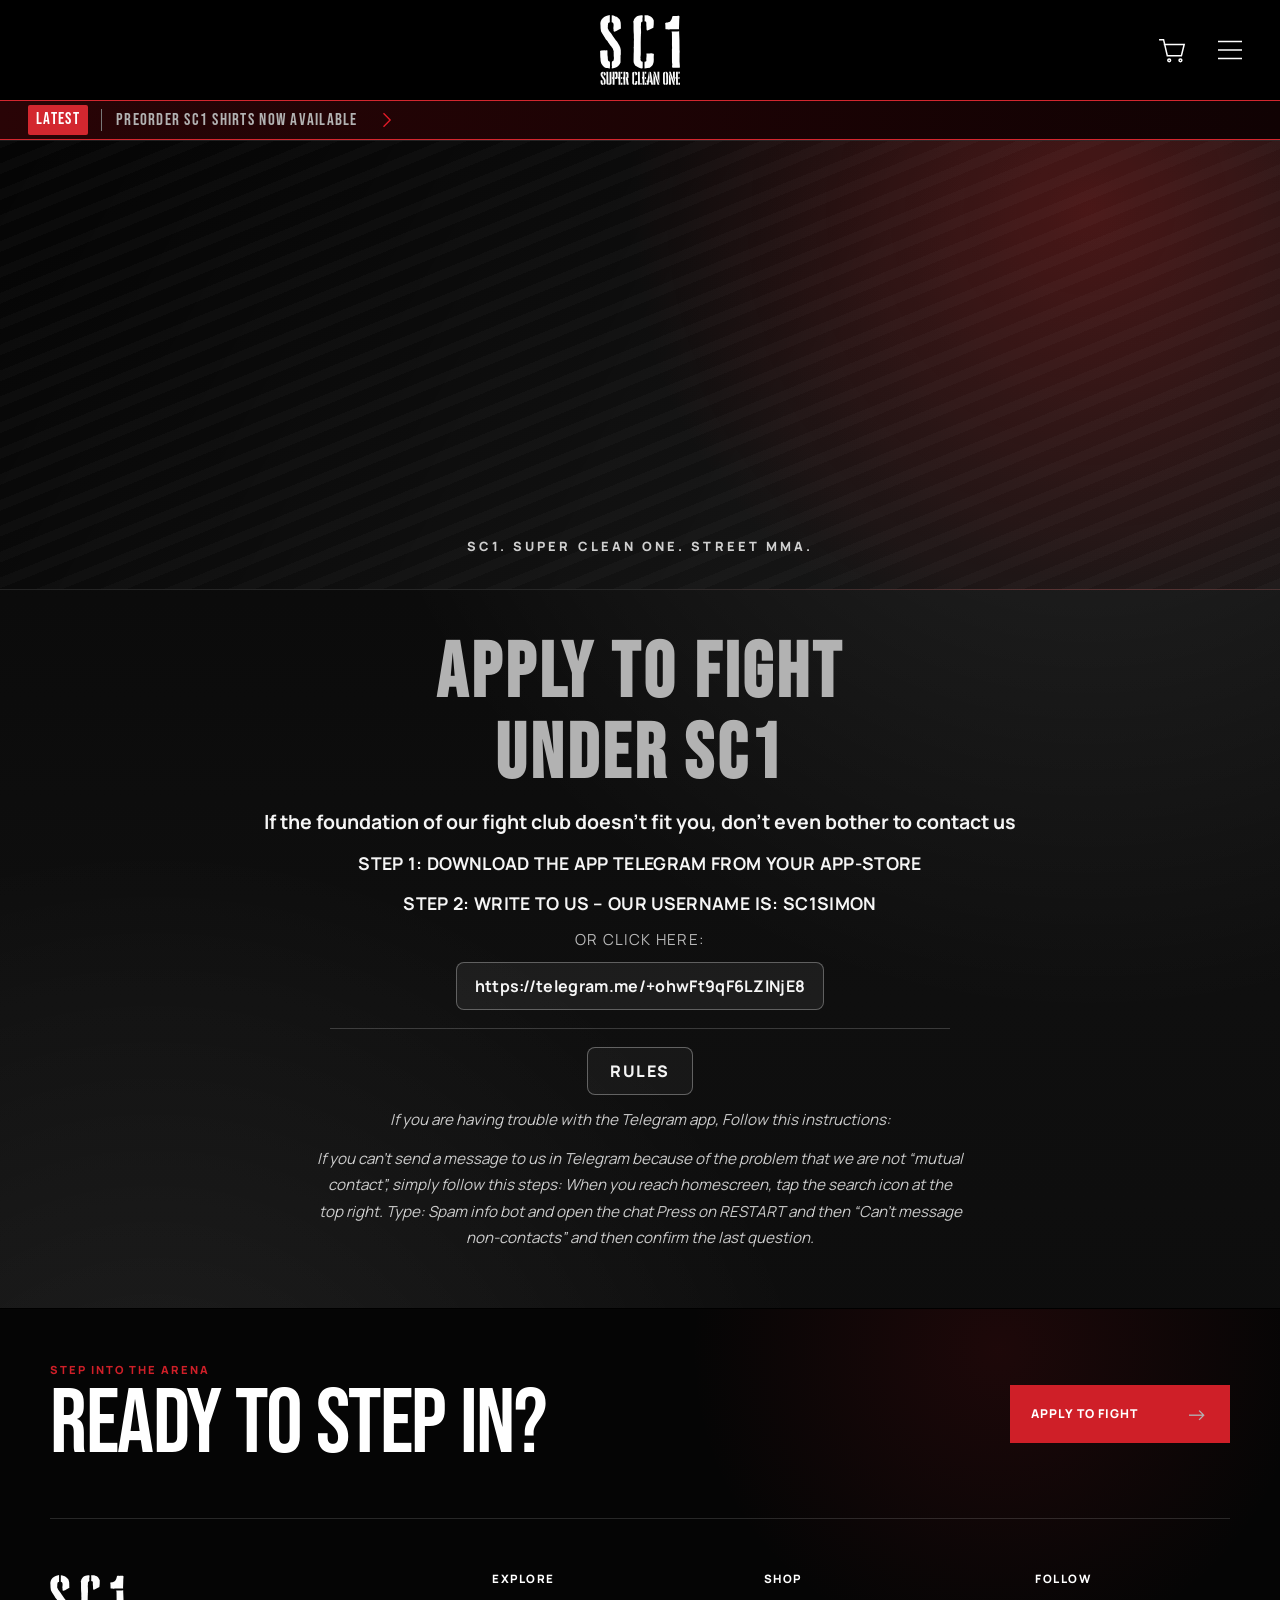
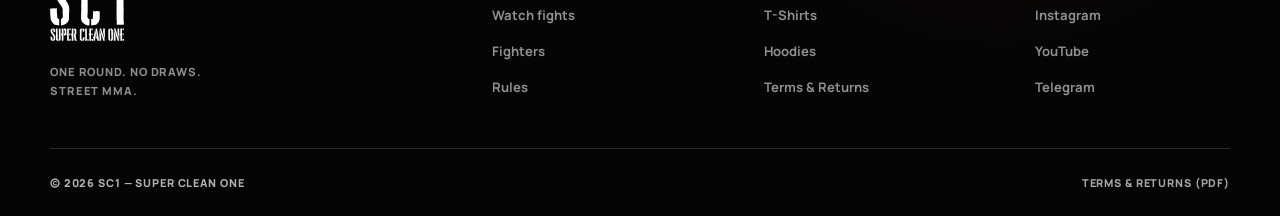
==== apply.html @ 1b4fb719 "Add files via upload" ====
<!doctype html>
<html lang="en">
	<head>
		<meta charset="UTF-8" />
		<meta name="viewport" content="width=device-width, initial-scale=1.0" />
		<title>Apply to Fight at SC1 | Super Clean One by SC1Simon</title>
		<meta
			name="description"
			content="Apply to compete in SC1 (Super Clean One) street MMA events by SC1Simon. Read the official rules, application steps, and fighter requirements."
		/>
		<meta name="author" content="SC1Simon" />
		<meta name="robots" content="index,follow,max-image-preview:large,max-snippet:-1,max-video-preview:-1" />
		<link rel="canonical" href="https://supercleanone.com/apply.html" />
		<meta property="og:site_name" content="SC1 / Super Clean One" />
		<meta property="og:type" content="website" />
		<meta property="og:locale" content="en_US" />
		<meta property="og:title" content="Apply to Fight at SC1 | Super Clean One by SC1Simon" />
		<meta
			property="og:description"
			content="Apply to compete in SC1 street MMA events by SC1Simon and read the official Super Clean One rules."
		/>
		<meta property="og:url" content="https://supercleanone.com/apply.html" />
		<meta property="og:image" content="https://supercleanone.com/sc3.jpg" />
		<meta property="og:image:alt" content="Apply to SC1 Super Clean One street MMA" />
		<meta name="twitter:card" content="summary_large_image" />
		<meta name="twitter:title" content="Apply to Fight at SC1 | Super Clean One by SC1Simon" />
		<meta
			name="twitter:description"
			content="Apply to compete in SC1 street MMA events by SC1Simon and read the official Super Clean One rules."
		/>
		<meta name="twitter:image" content="https://supercleanone.com/sc3.jpg" />
		<meta name="twitter:image:alt" content="Apply to SC1 Super Clean One street MMA" />
		<meta name="theme-color" content="#070707" />
		<link rel="preconnect" href="https://fonts.googleapis.com" />
		<link rel="preconnect" href="https://fonts.gstatic.com" crossorigin />
		<link
			href="https://fonts.googleapis.com/css2?family=Bebas+Neue&family=Cinzel:wght@600;700;800&family=Manrope:wght@400;500;600;700;800&display=swap"
			rel="stylesheet"
		/>
		<link rel="stylesheet" href="style.css?v=20260826menu1" />
		<link rel="icon" href="favicon.ico" type="image/x-icon" />
		<link rel="prefetch" href="index.html" as="document" />
		<script type="application/ld+json">
			{
				"@context": "https://schema.org",
				"@graph": [
					{
						"@type": "Organization",
						"@id": "https://supercleanone.com/#organization",
						"name": "SC1",
						"alternateName": ["Super Clean One", "SC1Simon"],
						"url": "https://supercleanone.com/",
						"logo": "https://supercleanone.com/sc1.svg",
						"sameAs": ["https://linktr.ee/sc1simon", "https://www.instagram.com/sc1simon/", "https://www.youtube.com/@sc1simon", "https://kick.com/sc1simon"]
					},
					{
						"@type": "WebPage",
						"@id": "https://supercleanone.com/apply.html#webpage",
						"url": "https://supercleanone.com/apply.html",
						"name": "Apply to Fight at SC1 | Super Clean One by SC1Simon",
						"description": "Apply to compete in SC1 street MMA events by SC1Simon and read the official rules.",
						"isPartOf": { "@id": "https://supercleanone.com/#website" },
						"about": { "@id": "https://supercleanone.com/#organization" },
						"publisher": { "@id": "https://supercleanone.com/#organization" },
						"inLanguage": "en"
					}
				]
			}
		</script>
		<style>
			:root {
				--apply-banner-color-a: #0a0a0a;
				--apply-banner-color-b: #1a1a1a;
				--apply-banner-accent: rgba(201, 39, 39, 0.34);
			}

			body {
				background:
					radial-gradient(circle at 85% 14%, rgba(255, 255, 255, 0.12), transparent 40%),
					radial-gradient(circle at 12% 84%, rgba(255, 255, 255, 0.08), transparent 36%),
					linear-gradient(180deg, #050505, #0f0f0f 55%, #0b0b0b);
			}

			.apply-main {
				padding-top: 16px;
				padding-bottom: 56px;
			}

			.apply-banner {
				position: relative;
				width: 100%;
				height: 50vh;
				overflow: hidden;
				border-top: 1px solid rgba(255, 255, 255, 0.08);
				border-bottom: 1px solid rgba(255, 255, 255, 0.12);
				background:
					linear-gradient(120deg, rgba(0, 0, 0, 0.52), rgba(0, 0, 0, 0.1) 62%),
					radial-gradient(circle at 85% 15%, var(--apply-banner-accent), transparent 40%),
					linear-gradient(155deg, var(--apply-banner-color-a), var(--apply-banner-color-b));
			}

			.apply-banner::before {
				content: "";
				position: absolute;
				inset: 0;
				background: repeating-linear-gradient(
					-22deg,
					rgba(255, 255, 255, 0.04) 0,
					rgba(255, 255, 255, 0.04) 10px,
					transparent 10px,
					transparent 24px
				);
				opacity: 0.55;
				pointer-events: none;
			}

			.apply-banner-copy {
				position: relative;
				height: 100%;
				display: grid;
				align-content: end;
				justify-items: center;
				text-align: center;
				padding-bottom: clamp(20px, 4vw, 34px);
			}

			.apply-kicker {
				margin: 0;
				font-size: 0.8rem;
				letter-spacing: 0.24em;
				text-transform: uppercase;
				font-weight: 800;
				color: rgba(255, 255, 255, 0.8);
			}

			.apply-intro {
				display: grid;
				gap: 12px;
				justify-items: center;
				text-align: center;
				padding-top: clamp(28px, 5vw, 46px);
			}

			.apply-title {
				margin: 0;
				font-family: "Bebas Neue", Impact, sans-serif;
				font-size: clamp(2rem, 6vw, 4.8rem);
				line-height: 1;
				letter-spacing: 0.05em;
				text-transform: uppercase;
				color: #f5f5f5;
				width: 100%;
				max-width: none;
				text-align: center;
			}

			.apply-title-line {
				display: block;
				white-space: nowrap;
			}

			.apply-title-line + .apply-title-line {
				margin-top: 4px;
			}

			.apply-copy {
				margin: 0;
				max-width: 62ch;
				font-size: clamp(1rem, 1.6vw, 1.15rem);
				line-height: 1.65;
				color: rgba(255, 255, 255, 0.8);
			}

			.apply-subhead {
				margin: 0;
				max-width: 62ch;
				font-size: clamp(1.02rem, 1.7vw, 1.22rem);
				line-height: 1.6;
				font-weight: 700;
				color: rgba(255, 255, 255, 0.9);
			}

			.apply-step {
				margin: 0;
				max-width: 62ch;
				font-size: clamp(0.98rem, 1.5vw, 1.1rem);
				line-height: 1.6;
				font-weight: 800;
				letter-spacing: 0.02em;
				text-transform: uppercase;
			}

			.apply-or {
				margin: 0;
				font-size: 0.95rem;
				letter-spacing: 0.08em;
				text-transform: uppercase;
				color: rgba(255, 255, 255, 0.7);
			}

			.apply-link {
				display: inline-flex;
				align-items: center;
				justify-content: center;
				padding: 12px 18px;
				border: 1px solid rgba(255, 255, 255, 0.3);
				border-radius: 8px;
				font-weight: 700;
				letter-spacing: 0.02em;
				background: rgba(255, 255, 255, 0.06);
			}

			.apply-divider {
				width: min(620px, 90%);
				height: 1px;
				border: 0;
				background: rgba(255, 255, 255, 0.18);
				margin: 6px 0;
			}

			.apply-rules-btn {
				display: inline-flex;
				align-items: center;
				justify-content: center;
				padding: 12px 22px;
				border-radius: 8px;
				border: 1px solid rgba(255, 255, 255, 0.32);
				background: rgba(255, 255, 255, 0.04);
				font-weight: 800;
				letter-spacing: 0.1em;
				text-transform: uppercase;
			}

			.apply-help {
				margin: 0;
				max-width: 72ch;
				font-size: 0.95rem;
				line-height: 1.75;
				font-style: italic;
				color: rgba(255, 255, 255, 0.78);
			}

			@media (max-width: 760px) {
				.apply-main {
					padding-top: 10px;
				}

				.apply-banner {
					display: none;
				}

				.apply-banner-copy {
					padding-bottom: 18px;
				}
			}
		</style>
    <link rel="stylesheet" href="navigation.css?v=20260930nav5" />
  </head>
	<body>
		<div class="page-shell">
<div id="sc1-navigation"></div>

			<main id="top" class="apply-main" aria-label="Apply page">
				<section class="apply-banner" aria-label="Apply banner">
					<div class="apply-banner-copy wrap">
						<p class="apply-kicker">SC1. SUPER CLEAN ONE. STREET MMA.</p>
					</div>
				</section>

				<section class="apply-intro wrap" aria-labelledby="apply-title">
					<h1 class="apply-title" id="apply-title"><span class="apply-title-line">Apply To Fight</span><span class="apply-title-line">Under SC1</span></h1>
					<p class="apply-subhead"><strong>If the foundation of our fight club doesn’t fit you, don’t even bother to contact us</strong></p>
					<p class="apply-step"><strong>STEP 1: DOWNLOAD THE APP TELEGRAM FROM YOUR APP-STORE</strong></p>
					<p class="apply-step"><strong>STEP 2: WRITE TO US – OUR USERNAME IS: Sc1Simon</strong></p>
					<p class="apply-or">or click here:</p>
					<a class="apply-link" href="https://telegram.me/+ohwFt9qF6LZlNjE8" target="_blank" rel="noopener noreferrer">https://telegram.me/+ohwFt9qF6LZlNjE8</a>
					<hr class="apply-divider" />
					<a class="apply-rules-btn" href="index.html#about">RULES</a>
					<p class="apply-help"><em>If you are having trouble with the Telegram app, Follow this instructions:</em></p>
					<p class="apply-help"><em>If you can’t send a message to us in Telegram because of the problem that we are not “mutual contact”, simply follow this steps: When you reach homescreen, tap the search icon at the top right. Type: Spam info bot and open the chat Press on RESTART and then “Can’t message non-contacts” and then confirm the last question.</em></p>
				</section>
			</main>
		</div>

		<script src="sc1-config.js"></script>
    <script src="navigation.js?v=20260930nav4"></script>
    <script src="app.js?v=20260930nav2"></script>
	</body>
</html>
---- style.css ----
:root {
  --bg: #050505;
  --paper: rgba(14, 14, 14, 0.9);
  --ink: #f5f5f5;
  --muted: #b2b2b2;
  --line: rgba(255, 255, 255, 0.22);
  --shop-outline-red: #d3272f;
  --shop-outline-red-soft: rgba(211, 39, 47, 0.65);
  --accent: #dcdcdc;
  --accent-dark: #7a7a7a;
  --shadow: 0 22px 56px rgba(0, 0, 0, 0.5);
  --radius: 8px;
}

body[data-active-view="home"] {
  --line: var(--shop-outline-red-soft);
}

body[data-active-view="home"] .fight-card:hover,
body[data-active-view="home"] .video-card:hover,
body[data-active-view="home"] .fighter-card:hover,
body[data-active-view="home"] .live-card-item-featured,
body[data-active-view="home"] .site-footer-btn:hover,
body[data-active-view="home"] .social-strip a {
  border-color: var(--shop-outline-red-soft);
}

* {
  box-sizing: border-box;
}

html {
  scroll-behavior: smooth;
}

body {
  margin: 0;
  font-family: "Manrope", "Segoe UI", sans-serif;
  color: var(--ink);
  background:
    radial-gradient(circle at 15% 0%, rgba(255, 255, 255, 0.12), transparent 34%),
    radial-gradient(circle at 86% 14%, rgba(180, 180, 180, 0.1), transparent 30%),
    linear-gradient(180deg, #050505 0%, #111111 100%);
}

/* Hide page-level scrollbar on non-gallery pages; gallery uses its own scroller. */
html,
body {
  -ms-overflow-style: auto;
  scrollbar-width: thin;
  scrollbar-color: rgba(255, 255, 255, 0.25) transparent;
}

*::-webkit-scrollbar {
  width: 10px;
  height: 10px;
}

*::-webkit-scrollbar-thumb {
  background: rgba(255, 255, 255, 0.25);
}

*::-webkit-scrollbar-track {
  background: transparent;
}

a {
  color: inherit;
  text-decoration: none;
}

.page-shell {
  position: relative;
  min-height: 100vh;
  overflow-x: hidden;
}

.page-shell::before,
.page-shell::after {
  content: "";
  position: absolute;
  inset: auto;
  pointer-events: none;
}

.page-shell::before {
  top: 84px;
  right: -120px;
  width: 320px;
  height: 320px;
  border-radius: 50%;
  background: rgba(255, 255, 255, 0.04);
  filter: blur(18px);
}

.page-shell::after {
  left: -120px;
  bottom: 180px;
  width: 280px;
  height: 280px;
  border-radius: 50%;
  background: rgba(255, 255, 255, 0.03);
  filter: blur(22px);
}

.wrap {
  width: min(1160px, calc(100vw - 40px));
  margin: 0 auto;
}

.app-view {
  display: none;
}

.app-view.is-active {
  display: block;
}

.app-view > main {
  padding-top: 0;
}

.site-nav .tab-button {
  padding: 9px 12px;
  border: 0;
  border-radius: 6px;
  background: transparent;
  color: var(--muted);
  position: relative;
  overflow: hidden;
  transition: none;
  font: inherit;
  font-weight: 700;
  text-transform: uppercase;
  letter-spacing: 0.06em;
  font-size: 0.9rem;
  cursor: pointer;
}

.site-nav .tab-button::after {
  content: "";
  position: absolute;
  left: 10px;
  right: 10px;
  bottom: 4px;
  height: 2px;
  background: linear-gradient(90deg, transparent, rgba(255, 255, 255, 0.95), transparent);
  transform: scaleX(0);
  opacity: 0;
  transition: none;
}

.site-nav .tab-button:hover,
.site-nav .tab-button.active {
  background: transparent;
  color: var(--ink);
  transform: none;
  filter: none;
  text-shadow: none;
}

.site-nav .tab-button:hover::after,
.site-nav .tab-button.active::after {
  transform: scaleX(1);
  opacity: 1;
}

.file-notice {
  position: sticky;
  top: 0;
  z-index: 40;
  border-bottom: 1px solid var(--line);
  background: rgba(8, 8, 8, 0.94);
  backdrop-filter: blur(12px);
}

.file-notice-inner {
  display: flex;
  justify-content: space-between;
  align-items: center;
  gap: 16px;
  padding: 12px 0;
}

.file-notice strong {
  color: var(--ink);
}

.file-notice a {
  display: inline-flex;
  align-items: center;
  justify-content: center;
  min-height: 40px;
  padding: 0 14px;
  border: 1px solid var(--line);
  border-radius: 999px;
  background: rgba(255, 255, 255, 0.08);
  color: var(--ink);
  font-weight: 800;
}

.site-footer {
  padding: 18px 0 24px;
}

.site-footer-social {
  display: flex;
  justify-content: flex-end;
  align-items: center;
  gap: 8px;
}

.site-footer-btn {
  display: inline-flex;
  align-items: center;
  justify-content: center;
  min-height: 34px;
  min-width: 34px;
  padding: 0;
  border: 1px solid var(--line);
  border-radius: 999px;
  background: rgba(255, 255, 255, 0.05);
  color: var(--muted);
  transition: color 0.24s ease, border-color 0.24s ease, transform 0.24s ease, background 0.24s ease;
}

.site-footer-btn svg {
  width: 16px;
  height: 16px;
  display: block;
  stroke: currentColor;
  stroke-width: 1.8;
  fill: none;
}

.site-footer-btn:hover {
  color: var(--ink);
  border-color: rgba(255, 255, 255, 0.42);
  background: rgba(255, 255, 255, 0.1);
  transform: translateY(-1px);
}

.site-header {
  display: flex;
  justify-content: space-between;
  align-items: center;
  gap: 16px;
  padding: 6px 0 2px;
  z-index: 35;
  transition: none;
}

main {
  padding-top: 0;
}

.brand {
  display: inline-flex;
  align-items: center;
  gap: 14px;
}

.brand-logo {
  width: 68px;
  height: 68px;
  border-radius: 8px;
  object-fit: contain;
  padding: 4px;
  display: block;
}

.brand-mark {
  display: inline-flex;
  align-items: center;
  justify-content: center;
  width: 68px;
  height: 68px;
  border-radius: 8px;
  background: #f1f1f1;
  color: #111;
  font-family: "Bebas Neue", Impact, sans-serif;
  font-size: 2rem;
  letter-spacing: 0.08em;
}

.brand-copy {
  font-weight: 800;
  letter-spacing: 0.02em;
}

.site-nav {
  display: inline-flex;
  gap: 8px;
  padding: 8px;
  border: 0;
  border-radius: 8px;
  background: transparent;
  backdrop-filter: blur(10px);
  box-shadow: none;
  overflow: visible;
}

.site-nav-desktop {
  display: none;
}

#primaryNav {
  display: none;
}

.site-nav-right {
  justify-self: end;
}

.site-nav a {
  padding: 9px 12px;
  border-radius: 6px;
  border: 0;
  background: transparent;
  color: var(--muted);
  position: relative;
  overflow: hidden;
  transition: none;
  font-weight: 700;
  text-transform: uppercase;
  letter-spacing: 0.06em;
  font-size: 0.9rem;
}

.site-nav a::after {
  content: "";
  position: absolute;
  left: 10px;
  right: 10px;
  bottom: 4px;
  height: 2px;
  background: linear-gradient(90deg, transparent, rgba(255, 255, 255, 0.95), transparent);
  transform: scaleX(0);
  opacity: 0;
  transition: none;
}

.site-nav a:hover {
  background: transparent;
  color: var(--ink);
  transform: none;
  filter: none;
  text-shadow: none;
}

.site-nav a.active,
.site-nav a[aria-current="page"] {
  background: transparent;
  color: var(--ink);
  transform: none;
  filter: none;
  text-shadow: none;
}

.site-nav a:hover::after {
  transform: scaleX(1);
  opacity: 1;
}

.site-nav a.active::after,
.site-nav a[aria-current="page"]::after {
  transform: scaleX(1);
  opacity: 1;
}

.site-nav .nav-cta {
  display: inline-flex;
}

.nav-dropdown {
  position: relative;
  display: inline-flex;
  align-items: center;
  padding-bottom: 10px;
  margin-bottom: -10px;
}

.nav-dropdown::after {
  content: "";
  position: absolute;
  top: 100%;
  left: -24px;
  right: -24px;
  height: 14px;
}

.nav-dropdown-trigger {
  display: inline-flex;
  align-items: center;
  gap: 6px;
}

.nav-dropdown-trigger:focus-visible {
  outline: 1px solid rgba(255, 255, 255, 0.55);
  outline-offset: 2px;
}

.dropdown-caret {
  font-size: 0.66em;
  line-height: 1;
}

.nav-dropdown-menu {
  position: absolute;
  top: calc(100% - 1px);
  right: 0;
  min-width: 132px;
  padding: 4px;
  border: 1px solid var(--line);
  border-radius: 8px;
  background: rgba(8, 8, 8, 0.96);
  box-shadow: 0 14px 28px rgba(0, 0, 0, 0.5);
  display: flex;
  flex-direction: column;
  gap: 2px;
  z-index: 120;
  opacity: 0;
  visibility: hidden;
  transform: translateY(6px);
  transition: opacity 0.14s ease, transform 0.14s ease, visibility 0s linear 0.18s;
}

.nav-dropdown:hover .nav-dropdown-menu,
.nav-dropdown:focus-within .nav-dropdown-menu,
.nav-dropdown.is-open .nav-dropdown-menu {
  opacity: 1;
  visibility: visible;
  transform: translateY(0);
  transition-delay: 0s;
}

.nav-dropdown-link {
  width: 100%;
  text-align: left;
  padding: 10px 12px;
  border: 0;
  border-radius: 6px;
  background: transparent;
  color: var(--muted);
  font: inherit;
  font-weight: 700;
  text-transform: uppercase;
  letter-spacing: 0.06em;
  font-size: 0.82rem;
  cursor: pointer;
  text-decoration: none;
}

.nav-dropdown-link:hover,
.nav-dropdown-link:focus-visible {
  color: var(--ink);
  background: rgba(255, 255, 255, 0.08);
  outline: none;
}

.menu-close {
  display: none;
}

.nav-toggle {
  display: none;
  align-items: center;
  justify-content: center;
  min-height: 46px;
  padding: 0 16px;
  border: 1px solid var(--line);
  border-radius: 8px;
  background: rgba(255, 255, 255, 0.06);
  color: var(--ink);
  font: inherit;
  font-weight: 800;
  cursor: pointer;
}

.hero {
  position: relative;
  display: grid;
  grid-template-columns: minmax(0, 1fr);
  gap: 24px;
  align-items: stretch;
  padding: 16px 0 20px;
}

.hero-video {
  min-height: 720px;
  padding: 0 0 24px;
  border-radius: 0;
  overflow: hidden;
}

.hero-media {
  position: absolute;
  inset: 0;
  background: #050505;
}

.hero-media-video {
  width: 100%;
  height: 100%;
  border: 0;
  object-fit: cover;
  object-position: center 30%;
  display: block;
}

.hero-media-overlay {
  position: absolute;
  top: 0;
  left: 0;
  width: 100%;
  height: 44%;
  background:
    linear-gradient(180deg, rgba(6, 6, 6, 0.7), rgba(30, 30, 30, 0.42) 58%, rgba(6, 6, 6, 0));
}

.hero-floating-title {
  position: absolute;
  top: clamp(44px, 9vw, 120px);
  left: 50%;
  margin: 0;
  z-index: 2;
  pointer-events: none;
  transform: translateX(-50%);
  font-family: "Cinzel", "Times New Roman", serif;
  font-size: clamp(2.1rem, 6.5vw, 5.2rem);
  line-height: 0.95;
  letter-spacing: 0.08em;
  text-transform: uppercase;
  color: var(--shop-outline-red);
  -webkit-text-stroke: 0.6px rgba(8, 8, 8, 0.65);
  text-shadow:
    0 1px 0 rgba(20, 8, 8, 0.92),
    0 2px 0 rgba(18, 7, 7, 0.88),
    0 3px 0 rgba(15, 6, 6, 0.84),
    0 7px 14px rgba(0, 0, 0, 0.56),
    0 14px 28px rgba(0, 0, 0, 0.44),
    0 0 24px rgba(211, 39, 47, 0.38);
  mix-blend-mode: normal;
  animation: heroTitleFloat 4.6s ease-in-out infinite;
}



.hero-copy,
.feature-card,
.format-card,
.quote-panel,
.stack-item,
.cta-panel {
  border: 1px solid var(--line);
  border-radius: var(--radius);
  background: var(--paper);
  box-shadow: var(--shadow);
  backdrop-filter: blur(10px);
}

.hero-copy {
  position: relative;
  z-index: 1;
  display: grid;
  align-self: start;
  align-content: start;
  justify-items: center;
  text-align: center;
  width: 100%;
  max-width: 100%;
  justify-self: stretch;
  padding: clamp(24px, 3.2vw, 42px);
  min-height: auto;
  background: linear-gradient(180deg, rgba(18, 18, 18, 0.62), rgba(18, 18, 18, 0.52));
}

.hero-copy h1 {
  font-size: clamp(2rem, 5.6vw, 3.8rem);
  max-width: none;
  white-space: nowrap;
  margin-inline: auto;
}

.eyebrow {
  margin: 0 0 14px;
  color: #d0d0d0;
  font-size: 0.82rem;
  font-weight: 800;
  letter-spacing: 0.18em;
  text-transform: uppercase;
}

h1,
h2,
h3,
strong {
  color: var(--ink);
}

h1,
h2,
h3 {
  margin: 0;
  white-space: pre-line;
}

h1 {
  max-width: 11ch;
  font-family: "Bebas Neue", Impact, sans-serif;
  font-size: clamp(4rem, 10vw, 7rem);
  line-height: 0.92;
  letter-spacing: 0.02em;
  text-transform: uppercase;
}

h2 {
  font-family: "Bebas Neue", Impact, sans-serif;
  font-size: clamp(2rem, 4vw, 3.1rem);
  line-height: 0.95;
  text-transform: uppercase;
}

h3 {
  font-size: 1.2rem;
  margin-bottom: 10px;
}

p,
span {
  color: var(--muted);
  white-space: pre-line;
}

.hero-text,
.feature-card p,
.format-card p,
.quote-panel p,
.cta-panel p,
.stack-item span {
  line-height: 1.7;
}

.hero-text {
  max-width: 60ch;
  margin: 18px 0 0;
  font-size: 1.08rem;
}

.hero-actions {
  display: flex;
  gap: 12px;
  flex-wrap: nowrap;
  margin-top: 0;
  justify-content: flex;
  align-items: flex-end;
  position: absolute;
  left: clamp(12px, 2vw, 24px);
  right: clamp(12px, 2vw, 24px);
  bottom: clamp(12px, 2vw, 24px);
  z-index: 3;
  pointer-events: none;
}

.hero-actions .button {
  pointer-events: auto;
}

.about-shell {
  padding: 18px 0 34px;
  display: flex;
  flex-direction: column;
  align-items: center;
  gap: 16px;
}
@media (max-width: 600px) {
  .apply-intro {
    padding: 0 16px;
    text-align: left;
  }

  .apply-title {
    font-size: clamp(24px, 7vw, 32px);
    line-height: 1.2;
  }

  .apply-link {
    font-size: 14px;
    word-break: break-all; /* Viktigt för långa länkar */
  }

  .apply-help {
    font-size: 14px;
    line-height: 1.4;
  }
}





.about-hero-card {
  width: min(100%, 980px);
  margin: 0;
  padding: clamp(24px, 4vw, 38px);
  border: 1px solid var(--line);
  border-radius: 24px;
  background: linear-gradient(145deg, rgba(255,255,255,0.08), rgba(255,255,255,0.02));
  box-shadow: 0 24px 54px rgba(0, 0, 0, 0.32);
  text-align: left;
}

.about-eyebrow {
  margin: 0 0 8px;
  font-size: 0.8rem;
  letter-spacing: 0.25em;
  text-transform: uppercase;
  color: var(--muted);
  text-align: left;
}

.about-hero-card h1 {
  margin: 0 0 10px;
  font-family: "Bebas Neue", Impact, sans-serif;
  font-size: clamp(2.5rem, 4.8vw, 4.25rem);
  line-height: 0.94;
  letter-spacing: 0.04em;
  text-transform: uppercase;
  text-align: left;
  white-space: normal;
  overflow: visible;
  text-overflow: clip;
  max-width: 11ch;
}

.about-intro {
  margin: 0;
  max-width: 62ch;
  color: var(--muted);
  line-height: 1.75;
  text-align: left;
}

.about-quick-nav {
  width: min(100%, 980px);
  display: grid;
  grid-template-columns: repeat(6, minmax(0, 1fr));
  gap: 10px;
}

.about-quick-link {
  min-height: 48px;
  padding: 0 14px;
  border: 1px solid rgba(255, 255, 255, 0.12);
  border-radius: 999px;
  background: rgba(255, 255, 255, 0.05);
  color: var(--ink);
  font: inherit;
  font-size: 0.84rem;
  font-weight: 800;
  letter-spacing: 0.08em;
  text-transform: uppercase;
  cursor: pointer;
  transition: transform 0.2s ease, border-color 0.2s ease, background 0.2s ease, box-shadow 0.2s ease;
}

.about-quick-link:hover {
  transform: translateY(-2px);
  border-color: rgba(255, 255, 255, 0.26);
  background: rgba(255, 255, 255, 0.08);
  box-shadow: 0 12px 28px rgba(0, 0, 0, 0.18);
}

.about-grid {
  display: grid;
  grid-template-columns: repeat(12, minmax(0, 1fr));
  gap: 18px;
  width: min(100%, 980px);
  align-items: start;
}

.about-card {
  grid-column: span 6;
  border: 1px solid var(--line);
  border-radius: 20px;
  padding: 24px;
  background: rgba(255, 255, 255, 0.04);
  box-shadow: inset 0 1px 0 rgba(255, 255, 255, 0.04), 0 16px 36px rgba(0, 0, 0, 0.24);
  text-align: left;
}

.about-card--feature {
  grid-column: span 7;
}

.about-card--side {
  grid-column: span 5;
}

.apply-main {
  padding-top: 16px;
  padding-bottom: 56px;
}

.apply-banner {
  background-image: url("sc1banner.png");
  background-size: cover;
  background-position: center;
  background-repeat: no-repeat;
  width: 100%;
  min-height: 240px; /* ändra höjd efter smak */
  display: flex;
  align-items: center;
}


.apply-banner::before {
  content: "";
  position: absolute;
  inset: 0;
  background: repeating-linear-gradient(
    -22deg,
    rgba(255, 255, 255, 0.04) 0,
    rgba(255, 255, 255, 0.04) 10px,
    transparent 10px,
    transparent 24px
  );
  opacity: 0.55;
  pointer-events: none;
}

.apply-banner-copy {
  position: relative;
  height: 100%;
  display: grid;
  align-content: end;
  justify-items: center;
  text-align: center;
  padding-bottom: clamp(20px, 4vw, 34px);
}

.apply-kicker {
  margin: 0;
  font-size: 0.8rem;
  letter-spacing: 0.24em;
  text-transform: uppercase;
  font-weight: 800;
  color: rgba(255, 255, 255, 0.8);
}

.apply-intro {
  display: grid;
  gap: 12px;
  justify-items: center;
  text-align: center;
  padding-top: clamp(28px, 5vw, 46px);
}

.apply-title {
  margin: 0;
  font-family: "Bebas Neue", Impact, sans-serif;
  font-size: clamp(2rem, 6vw, 4.8rem);
  line-height: 1;
  letter-spacing: 0.05em;
  text-transform: uppercase;
  color: #f5f5f5;
  width: 100%;
  max-width: none;
  text-align: center;
}

.apply-title-line {
  display: block;
  white-space: nowrap;
}

.apply-title-line + .apply-title-line {
  margin-top: 4px;
}

.apply-subhead {
  margin: 0;
  max-width: 62ch;
  font-size: clamp(1.02rem, 1.7vw, 1.22rem);
  line-height: 1.6;
  font-weight: 700;
  color: rgba(255, 255, 255, 0.9);
}

.apply-step {
  margin: 0;
  max-width: 62ch;
  font-size: clamp(0.98rem, 1.5vw, 1.1rem);
  line-height: 1.6;
  font-weight: 800;
  letter-spacing: 0.02em;
  text-transform: uppercase;
}

.apply-or {
  margin: 0;
  font-size: 0.95rem;
  letter-spacing: 0.08em;
  text-transform: uppercase;
  color: rgba(255, 255, 255, 0.7);
}

.apply-link {
  display: inline-flex;
  align-items: center;
  justify-content: center;
  padding: 12px 18px;
  border: 1px solid rgba(255, 255, 255, 0.3);
  border-radius: 8px;
  font-weight: 700;
  letter-spacing: 0.02em;
  background: rgba(255, 255, 255, 0.06);
}

.apply-divider {
  width: min(620px, 90%);
  height: 1px;
  border: 0;
  background: rgba(255, 255, 255, 0.18);
  margin: 6px 0;
}

.apply-rules-btn {
  display: inline-flex;
  align-items: center;
  justify-content: center;
  padding: 12px 22px;
  border-radius: 8px;
  border: 1px solid rgba(255, 255, 255, 0.32);
  background: rgba(255, 255, 255, 0.04);
  font-weight: 800;
  letter-spacing: 0.1em;
  text-transform: uppercase;
}

.apply-help {
  margin: 0;
  max-width: 72ch;
  font-size: 0.95rem;
  line-height: 1.75;
  font-style: italic;
  color: rgba(255, 255, 255, 0.78);
}

@media (max-width: 760px) {
  .apply-main {
    padding-top: 10px;
  }

  .apply-banner {
    display: none;
  }

  .apply-banner-copy {
    padding-bottom: 18px;
  }
}

.about-card h2 {
  margin: 0 0 10px;
  font-family: "Bebas Neue", Impact, sans-serif;
  font-size: 1.45rem;
  letter-spacing: 0.06em;
  text-transform: uppercase;
  text-align: left;
}

.about-card h3 {
  margin: 18px 0 10px;
  font-family: "Bebas Neue", Impact, sans-serif;
  font-size: 1.05rem;
  letter-spacing: 0.06em;
  text-transform: uppercase;
  padding-top: 14px;
  border-top: 1px solid rgba(255, 255, 255, 0.08);
}

.about-card ul {
  margin: 0;
  padding-left: 18px;
  list-style: disc;
  color: var(--muted);
  line-height: 1.7;
  max-width: none;
}

.about-card li + li {
  margin-top: 10px;
}

.about-note {
  margin-top: 14px;
  color: var(--ink);
  font-weight: 700;
}

.app-view[data-view="webshop"] main {
  padding-top: 0 !important;
}

.app-view[data-view="webshop"] .panel {
  margin-top: 0;
}

.app-view[data-view="gallery"] .gallery-main {
  margin-top: 0 !important;
  height: calc(100vh - 84px) !important;
}

.app-view[data-view="gallery"] .event-gallery-section {
  height: calc(100vh - 84px) !important;
}

.hero-actions .button-right {
  margin-left: auto;
  background: #ededed;
  border-color: #ededed;
  color: #111;
}

.button {
  display: inline-flex;
  align-items: center;
  justify-content: center;
  min-height: 48px;
  padding: 0 18px;
  border-radius: 8px;
  font-weight: 800;
  position: relative;
  overflow: hidden;
  transition: transform 0.22s ease, background 0.22s ease, border-color 0.22s ease, box-shadow 0.22s ease, filter 0.22s ease;
}

.button::after {
  content: "";
  position: absolute;
  top: -120%;
  left: -40%;
  width: 36%;
  height: 340%;
  background: linear-gradient(180deg, transparent, rgba(255, 255, 255, 0.7), transparent);
  transform: rotate(20deg) translateX(-220%);
  transition: transform 0.45s ease;
  pointer-events: none;
}

.button:hover {
  transform: translateY(-5px) scale(1.08);
  filter: brightness(1.22) saturate(1.14);
  box-shadow: 0 0 0 1px rgba(255, 255, 255, 0.28), 0 18px 42px rgba(255, 255, 255, 0.34);
}

.button:hover::after {
  transform: rotate(20deg) translateX(520%);
}

.button-primary {
  background: #ededed;
  color: #111;
}

.button-secondary {
  border: 1px solid var(--line);
  background: rgba(255, 255, 255, 0.06);
}

.button-secondary:hover {
  border-color: rgba(255, 255, 255, 0.25);
}

.button:active {
  transform: translateY(-2px) scale(1.03);
}

.section {
  padding: 44px 0 0;
}

.section-heading {
  display: grid;
  gap: 10px;
  margin-bottom: 18px;
}

#fighters .section-heading {
  justify-items: center;
  text-align: center;
}

.feature-grid {
  display: grid;
  grid-template-columns: 1.2fr 1fr 1fr;
  gap: 18px;
}

.fight-grid {
  display: grid;
  grid-template-columns: 1.15fr 1fr 1fr;
  gap: 18px;
}

.live-stream-layout {
  display: grid;
  grid-template-columns: 1.45fr 1fr;
  gap: 18px;
  align-items: stretch;
}

.livestream-window,
.live-card-panel {
  border: 1px solid var(--line);
  border-radius: var(--radius);
  background: var(--paper);
  box-shadow: var(--shadow);
  backdrop-filter: blur(10px);
}

.live-side-rail {
  display: grid;
  grid-template-rows: auto 1fr;
  gap: 14px;
  min-height: 100%;
}

.livestream-window {
  display: grid;
  gap: 14px;
  padding: 20px;
  background: linear-gradient(180deg, rgba(30, 30, 30, 0.94), rgba(14, 14, 14, 0.92));
}

.livestream-head {
  display: flex;
  justify-content: space-between;
  align-items: center;
  gap: 12px;
}

.livestream-head strong {
  font-size: 1rem;
  letter-spacing: 0.04em;
}

.livestream-frame-wrap {
  border-radius: 16px;
  overflow: hidden;
  border: 1px solid var(--line);
  background: #000;
  aspect-ratio: 16 / 9;
}

.livestream-frame {
  width: 100%;
  height: 100%;
  border: 0;
  display: block;
}

.live-card-panel {
  display: grid;
  gap: 14px;
  padding: 20px;
}

.live-card-head {
  display: grid;
  gap: 6px;
}

.live-card-head h3 {
  margin: 0;
}

.live-card-head p {
  margin: 0;
  font-size: 0.9rem;
}

.live-card-list {
  display: grid;
  gap: 12px;
}

.live-card-item {
  display: grid;
  gap: 8px;
  padding: 14px;
  border: 1px solid var(--line);
  border-radius: 14px;
  background: rgba(255, 255, 255, 0.04);
}

.live-card-item h4,
.live-card-item p {
  margin: 0;
}

.live-card-item-featured {
  border-color: rgba(255, 255, 255, 0.2);
  background: linear-gradient(180deg, rgba(255, 255, 255, 0.08), rgba(255, 255, 255, 0.04));
}

.live-card-label {
  color: #dedede;
  text-transform: uppercase;
  letter-spacing: 0.14em;
  font-size: 0.72rem;
  font-weight: 800;
}

.live-card-note {
  font-size: 0.9rem;
}

.live-chat-panel {
  border: 1px solid var(--line);
  border-radius: var(--radius);
  background: linear-gradient(180deg, rgba(24, 24, 24, 0.95), rgba(10, 10, 10, 0.94));
  box-shadow: var(--shadow);
  backdrop-filter: blur(10px);
  display: grid;
  grid-template-rows: auto 1fr auto;
  min-height: 300px;
  max-height: 460px;
}

.live-chat-head {
  padding: 16px 16px 10px;
  border-bottom: 1px solid var(--line);
}

.live-chat-head h3,
.live-chat-head p {
  margin: 0;
}

.live-chat-head p {
  margin-top: 4px;
  font-size: 0.86rem;
}

.live-chat-log {
  overflow-y: auto;
  padding: 12px 14px;
  display: grid;
  gap: 10px;
}

.live-chat-message {
  display: grid;
  gap: 4px;
  padding: 10px 12px;
  border-radius: 12px;
  border: 1px solid rgba(255, 255, 255, 0.08);
  background: rgba(255, 255, 255, 0.04);
}

.live-chat-meta,
.live-chat-text {
  margin: 0;
}

.live-chat-meta {
  display: flex;
  align-items: center;
  justify-content: space-between;
  gap: 8px;
  font-size: 0.76rem;
  color: #d7d7d7;
}

.live-chat-meta strong {
  color: #f0f0f0;
}

.live-chat-text {
  font-size: 0.9rem;
  line-height: 1.45;
  color: #dedede;
}

.live-chat-form {
  border-top: 1px solid var(--line);
  padding: 12px;
  display: grid;
  gap: 8px;
}

.live-chat-form input,
.live-chat-form textarea {
  width: 100%;
  border: 1px solid rgba(255, 255, 255, 0.14);
  border-radius: 10px;
  background: rgba(0, 0, 0, 0.35);
  color: var(--ink);
  padding: 10px 12px;
  font: inherit;
}

.live-chat-form input:focus,
.live-chat-form textarea:focus {
  outline: none;
  border-color: rgba(255, 255, 255, 0.32);
}

.live-chat-form button {
  width: 100%;
}

.sr-only {
  position: absolute;
  width: 1px;
  height: 1px;
  padding: 0;
  margin: -1px;
  overflow: hidden;
  clip: rect(0, 0, 0, 0);
  border: 0;
}

.fight-card {
  display: grid;
  gap: 16px;
  padding: 24px;
  border: 1px solid var(--line);
  border-radius: var(--radius);
  background: var(--paper);
  box-shadow: var(--shadow);
  backdrop-filter: blur(10px);
  transition: transform 0.2s ease, border-color 0.2s ease;
}

.fight-card:hover {
  transform: translateY(-3px);
  border-color: rgba(255, 255, 255, 0.2);
}

.fight-card-featured {
  background: linear-gradient(180deg, rgba(34, 34, 34, 0.92), rgba(22, 22, 22, 0.84));
}

.fight-card-top {
  display: flex;
  justify-content: space-between;
  align-items: center;
  gap: 12px;
  flex-wrap: wrap;
}

.fight-date {
  color: var(--muted);
  font-size: 0.9rem;
  font-weight: 700;
  letter-spacing: 0.04em;
}

.fight-meta {
  display: flex;
  gap: 10px;
  flex-wrap: wrap;
}

.fight-meta span {
  display: inline-flex;
  padding: 8px 12px;
  border-radius: 999px;
  background: rgba(255, 255, 255, 0.06);
  color: var(--ink);
  font-size: 0.82rem;
  font-weight: 700;
}

.video-grid {
  display: grid;
  grid-template-columns: repeat(3, minmax(0, 1fr));
  gap: 18px;
}

.video-card {
  display: grid;
  gap: 16px;
  padding: 18px;
  border: 1px solid var(--line);
  border-radius: var(--radius);
  background: var(--paper);
  box-shadow: var(--shadow);
  backdrop-filter: blur(10px);
  transition: transform 0.2s ease, border-color 0.2s ease;
}

.video-card:hover {
  transform: translateY(-3px);
  border-color: rgba(255, 255, 255, 0.2);
}

.video-frame {
  overflow: hidden;
  border-radius: 16px;
  background: #111;
  aspect-ratio: 16 / 9;
  position: relative;
  padding: 0;
  cursor: pointer;
  border: 1px solid var(--line);
}

.video-frame img {
  width: 100%;
  height: 100%;
  display: block;
  object-fit: cover;
  transition: transform 0.25s ease;
}

.video-card:hover .video-frame img {
  transform: scale(1.03);
}

.play-badge {
  position: absolute;
  left: 16px;
  bottom: 16px;
  display: inline-flex;
  align-items: center;
  justify-content: center;
  min-width: 72px;
  min-height: 40px;
  padding: 0 14px;
  border-radius: 999px;
  background: rgba(10, 10, 10, 0.8);
  color: #f3f3f3;
  font-weight: 800;
}

.video-link {
  display: inline-flex;
  align-items: center;
  justify-content: center;
  min-height: 44px;
  padding: 0 16px;
  border: 1px solid var(--line);
  border-radius: 999px;
  background: rgba(255, 255, 255, 0.06);
  color: var(--ink);
  font-weight: 800;
}

.video-link:hover {
  background: rgba(255, 255, 255, 0.1);
}

.feature-card-large {
  background: linear-gradient(180deg, rgba(28, 28, 28, 0.92), rgba(18, 18, 18, 0.84));
}

.pill {
  background: rgba(255, 255, 255, 0.08);
}

.quote-panel {
  background: linear-gradient(180deg, rgba(56, 56, 56, 0.92), rgba(24, 24, 24, 0.96));
}

.quote-panel p {
  color: #f0f0f0;
}

.video-modal[hidden] {
  display: none;
}

.video-modal {
  position: fixed;
  inset: 0;
  z-index: 1100;
  display: grid;
  place-items: center;
}

.video-modal-backdrop {
  position: absolute;
  inset: 0;
  background: rgba(0, 0, 0, 0.8);
}

.video-modal-dialog {
  position: relative;
  z-index: 1;
  width: min(980px, calc(100vw - 24px));
  padding: 18px;
  border: 1px solid var(--line);
  border-radius: 24px;
  background: rgba(12, 12, 12, 0.96);
  box-shadow: var(--shadow);
}

.video-modal-head {
  display: flex;
  justify-content: space-between;
  align-items: center;
  gap: 16px;
  margin-bottom: 14px;
}

.video-modal-close {
  border: 1px solid var(--line);
  border-radius: 999px;
  background: rgba(255, 255, 255, 0.06);
  color: var(--ink);
  padding: 10px 14px;
}

.video-modal-player {
  aspect-ratio: 16 / 9;
  background: #000;
  border-radius: 16px;
  overflow: hidden;
}

.video-modal-player iframe {
  width: 100%;
  height: 100%;
  border: 0;
  display: block;
}

.rules-modal[hidden] {
  display: none;
}

.rules-modal {
  position: fixed;
  inset: 0;
  z-index: 220;
  display: grid;
  place-items: center;
  padding: 14px;
}

.rules-modal-backdrop {
  position: absolute;
  inset: 0;
  background: rgba(0, 0, 0, 0.78);
}

.rules-modal-dialog {
  position: relative;
  z-index: 1;
  width: min(720px, calc(100vw - 24px));
  max-height: min(82vh, 820px);
  overflow: auto;
  border: 1px solid rgba(209, 36, 36, 0.95);
  border-radius: 10px;
  background: linear-gradient(180deg, rgba(22, 22, 22, 0.98), rgba(9, 9, 9, 0.98));
  box-shadow: 0 36px 80px rgba(0, 0, 0, 0.62), 0 0 0 1px rgba(209, 36, 36, 0.5) inset;
}

.rules-modal-head {
  display: flex;
  align-items: center;
  justify-content: space-between;
  gap: 12px;
  padding: 16px 18px;
  border-bottom: 1px solid rgba(209, 36, 36, 0.72);
}

.rules-modal-head h2 {
  margin: 0;
  font-size: clamp(1.4rem, 2vw, 1.9rem);
  letter-spacing: 0.04em;
}

.rules-modal-close {
  border: 1px solid rgba(209, 36, 36, 0.95);
  border-radius: 8px;
  background: rgba(209, 36, 36, 0.16);
  color: var(--ink);
  min-width: 42px;
  min-height: 38px;
  font: inherit;
  font-size: 1rem;
  font-weight: 800;
  cursor: pointer;
}

.rules-modal-body {
  display: grid;
  gap: 12px;
  padding: 18px;
}

.rules-modal-body p {
  margin: 0;
  color: rgba(245, 245, 245, 0.9);
  line-height: 1.7;
}

.feature-card,
.format-card,
.quote-panel,
.stack-item {
  padding: 24px;
}

.feature-card-large {
  background: linear-gradient(180deg, rgba(255, 255, 255, 0.74), rgba(255, 244, 237, 0.92));
}

.format-grid {
  display: grid;
  grid-template-columns: repeat(3, minmax(0, 1fr));
  gap: 18px;
}

.pill {
  display: inline-flex;
  margin-bottom: 16px;
  padding: 8px 12px;
  border-radius: 999px;
  background: rgba(18, 18, 18, 0.08);
  color: var(--ink);
  font-size: 0.8rem;
  font-weight: 800;
  letter-spacing: 0.16em;
}

.split-panel {
  display: grid;
  grid-template-columns: 1fr 1.1fr;
  gap: 18px;
  align-items: stretch;
}

.fighter-carousel {
  position: relative;
  display: grid;
  gap: 16px;
  overflow-x: clip;
  --fighter-controls-height: 56px;
}

.fighter-viewport {
  position: relative;
  overflow: hidden;
  border-radius: var(--radius);
  min-height: 320px;
  height: min(530px, calc(80vh - 165px));
  max-height: calc(80vh - 165px);
  touch-action: pan-y;
  isolation: isolate;
  background:
    radial-gradient(circle at 50% 15%, rgba(211, 39, 47, 0.16), rgba(211, 39, 47, 0) 58%),
    linear-gradient(180deg, rgba(7, 7, 7, 0.98), rgba(9, 9, 9, 0.95));
  border-top: 1px solid rgba(211, 39, 47, 0.32);
  border-bottom: 1px solid rgba(211, 39, 47, 0.32);
  border-left: 0;
  border-right: 0;
}

.fighter-track {
  position: relative;
  height: 100%;
}

.fighter-card {
  position: absolute;
  top: 50%;
  left: 50%;
  width: clamp(178px, 15.8vw, 224px);
  display: grid;
  grid-template-columns: 1fr;
  gap: 10px;
  padding: 10px;
  border: 1px solid rgba(211, 39, 47, 0.42);
  border-radius: var(--radius);
  background: linear-gradient(180deg, rgba(14, 14, 14, 0.95), rgba(8, 8, 8, 0.98));
  box-shadow: 0 24px 46px rgba(0, 0, 0, 0.48);
  backdrop-filter: blur(10px);
  transform-origin: center;
  transition: transform 620ms cubic-bezier(0.22, 1, 0.36, 1), filter 620ms cubic-bezier(0.22, 1, 0.36, 1), opacity 620ms cubic-bezier(0.22, 1, 0.36, 1), box-shadow 620ms cubic-bezier(0.22, 1, 0.36, 1), border-color 360ms ease;
  will-change: transform, opacity, filter;
  cursor: pointer;
}

.fighter-card:hover {
  border-color: rgba(211, 39, 47, 0.62);
}

.fighter-card.is-active {
  pointer-events: auto;
  opacity: 1;
  filter: blur(0);
  box-shadow: 0 30px 64px rgba(0, 0, 0, 0.58), 0 0 30px rgba(211, 39, 47, 0.32);
}

.fighter-card.is-side {
  opacity: 0.66;
  filter: blur(2px) saturate(0.74);
}

.fighter-card:not(.is-active):not(.is-side) {
  opacity: 0.42;
  filter: blur(3.3px) saturate(0.68);
}

.fighter-media {
  position: relative;
  border: 1px solid var(--line);
  border-radius: 16px;
  overflow: hidden;
  background: #0d0d0d;
  aspect-ratio: 9 / 10;
}

.fighter-media video {
  width: 100%;
  height: 100%;
  object-fit: cover;
  display: block;
}

.fighter-media-mask {
  position: absolute;
  inset: 0;
  background:
    linear-gradient(180deg, rgba(0, 0, 0, 0.55), rgba(0, 0, 0, 0.78)),
    repeating-linear-gradient(135deg, rgba(211, 39, 47, 0.12) 0 8px, rgba(0, 0, 0, 0.08) 8px 16px);
  pointer-events: none;
}

.fighter-ribbon {
  position: absolute;
  top: 50%;
  left: 50%;
  width: 154%;
  transform: translate(-50%, -50%) rotate(-45deg);
  text-align: center;
  padding: 7px 0;
  background: linear-gradient(90deg, rgba(64, 9, 12, 0.96), rgba(211, 39, 47, 0.94), rgba(92, 13, 17, 0.96));
  border-top: 1px solid rgba(255, 255, 255, 0.26);
  border-bottom: 1px solid rgba(0, 0, 0, 0.62);
  box-shadow: 0 9px 18px rgba(0, 0, 0, 0.56), inset 0 1px 0 rgba(255, 255, 255, 0.3);
  pointer-events: none;
}

.fighter-ribbon span {
  display: inline-block;
  color: #ffffff;
  font-family: "Bebas Neue", "Manrope", sans-serif;
  font-size: clamp(0.94rem, 1.7vw, 1.18rem);
  letter-spacing: 0.2em;
  text-transform: uppercase;
  text-shadow: 0 2px 5px rgba(0, 0, 0, 0.62);
}

.fighter-copy {
  display: grid;
  align-content: start;
  gap: 6px;
}

.fighter-copy h3 {
  margin: 0;
  font-size: 1.12rem;
  text-transform: uppercase;
  letter-spacing: 0.09em;
  color: rgba(255, 255, 255, 0.92);
}

.fighter-copy p {
  margin: 0;
  font-size: 0.82rem;
  color: rgba(212, 212, 212, 0.86);
  line-height: 1.34;
}

.fighter-copy-obscured {
  border: 1px solid rgba(211, 39, 47, 0.24);
  border-radius: 12px;
  padding: 8px;
  background: linear-gradient(180deg, rgba(10, 10, 10, 0.92), rgba(5, 5, 5, 0.96));
}

.fighter-placeholder-kicker {
  margin: 0;
  color: rgba(211, 39, 47, 0.96);
  font-size: 0.72rem;
  font-weight: 800;
  letter-spacing: 0.18em;
  text-transform: uppercase;
}

.fighter-controls {
  display: flex;
  align-items: center;
  justify-content: center;
  gap: 12px;
  min-height: var(--fighter-controls-height);
}

.fighter-nav {
  width: 44px;
  height: 44px;
  border-radius: 999px;
  border: 1px solid rgba(211, 39, 47, 0.56);
  background: linear-gradient(180deg, rgba(15, 15, 15, 0.94), rgba(7, 7, 7, 0.98));
  color: #f6f6f6;
  font-size: 1.2rem;
  line-height: 1;
  cursor: pointer;
  transition: transform 180ms ease, border-color 180ms ease, box-shadow 180ms ease;
}

.fighter-nav:hover {
  border-color: rgba(211, 39, 47, 0.86);
  box-shadow: 0 0 18px rgba(211, 39, 47, 0.34);
  transform: translateY(-2px);
}

.fighter-nav:focus-visible {
  outline: 2px solid rgba(211, 39, 47, 0.84);
  outline-offset: 2px;
}

.fighter-tag {
  display: inline-flex;
  width: fit-content;
  padding: 6px 9px;
  border-radius: 999px;
  border: 1px solid var(--line);
  background: rgba(255, 255, 255, 0.06);
  color: var(--ink);
  font-size: 0.7rem;
  font-weight: 800;
  letter-spacing: 0.12em;
  text-transform: uppercase;
}

.fighter-stats {
  display: grid;
  gap: 6px;
}

.fighter-stats span {
  display: inline-flex;
  padding: 6px 9px;
  border-radius: 999px;
  border: 1px solid var(--line);
  background: rgba(255, 255, 255, 0.05);
  color: var(--ink);
  font-size: 0.74rem;
  font-weight: 700;
}

.quote-panel {
  position: relative;
  display: grid;
  align-content: center;
  min-height: 260px;
  overflow: hidden;
  background: linear-gradient(180deg, rgba(56, 56, 56, 0.92), rgba(24, 24, 24, 0.96));
}

.quote-panel::before {
  content: "";
  position: absolute;
  inset: -30% -15% auto auto;
  width: 320px;
  height: 320px;
  border-radius: 50%;
  background: radial-gradient(circle, rgba(255, 255, 255, 0.16), rgba(255, 255, 255, 0));
  pointer-events: none;
}

.quote-panel p {
  margin: 0;
  max-width: 24ch;
  position: relative;
  color: #fff2eb;
  font-size: clamp(1.15rem, 2.4vw, 1.6rem);
  font-weight: 700;
  line-height: 1.38;
}

.stack-list {
  display: grid;
  gap: 18px;
}

.stack-item {
  display: grid;
  gap: 6px;
  transition: border-color 0.2s ease, transform 0.2s ease;
}

.stack-item:hover {
  border-color: rgba(255, 255, 255, 0.2);
  transform: translateY(-2px);
}

.telegram-link {
  display: inline-flex;
  align-items: center;
  gap: 10px;
  width: fit-content;
  color: #d7d7d7;
  padding: 6px 0;
}

.telegram-link:hover {
  color: #ffffff;
}

.telegram-icon {
  width: 18px;
  height: 18px;
  fill: currentColor;
}

.cta-panel {
  display: flex;
  justify-content: space-between;
  align-items: center;
  gap: 20px;
  padding: 30px;
  margin-bottom: 20px;
}

.contact-cta-actions {
  margin-left: auto;
  display: flex;
  align-items: center;
  justify-content: flex-end;
  padding-left: 20px;
}

.contact-cta-actions .button {
  white-space: nowrap;
}

.instagram-feed {
  padding: 24px;
  margin-bottom: 36px;
}

.instagram-grid {
  display: grid;
  grid-template-columns: repeat(3, minmax(0, 1fr));
  gap: 12px;
}

.instagram-tile {
  display: grid;
  gap: 10px;
  padding: 18px;
  border: 1px solid var(--line);
  border-radius: 16px;
  background: rgba(255, 255, 255, 0.04);
  transition: transform 0.2s ease, background 0.2s ease, border-color 0.2s ease;
}

.instagram-tile:hover {
  transform: translateY(-2px);
  background: rgba(255, 255, 255, 0.08);
}

.instagram-tile span {
  color: var(--muted);
}

.instagram-tile strong {
  font-size: 1.05rem;
}

@media (max-width: 980px) {
  .hero,
  .feature-grid,
  .fight-grid,
  .live-stream-layout,
  .video-grid,
  .format-grid,
  .instagram-grid,
  .split-panel,
  .cta-panel {
    grid-template-columns: 1fr;
  }

  .cta-panel {
    display: grid;
  }

  .contact-cta-actions {
    margin-left: 0;
    padding-left: 0;
    justify-content: flex-start;
  }

  h1 {
    max-width: none;
  }

  .fighter-carousel {
    --fighter-controls-height: 52px;
  }

  .fighter-viewport {
    height: clamp(360px, 120vw, 520px);
    min-height: 360px;
    max-height: none;
  }

  .fighter-card {
    width: clamp(218px, 35vw, 292px);
  }
}

@media (max-width: 760px) {
  .fighter-carousel {
    gap: 12px;
  }

  .fighter-viewport {
    height: clamp(320px, 120vw, 440px);
    min-height: 320px;
  }

  .fighter-card {
    width: min(78vw, 272px);
    padding: 10px;
  }

  .fighter-copy h3 {
    font-size: 1.02rem;
  }

  .fighter-copy p {
    font-size: 0.8rem;
  }
}


@media (min-width: 761px) {
  .site-header {
    display: grid;
    grid-template-columns: 1fr auto 1fr;
    align-items: center;
    gap: 36px;
    position: fixed;
    top: 0;
    left: 0;
    transform: none;
    width: 100vw;
    max-width: 100vw;
    padding: 10px 28px;
    border: 1px solid var(--line);
    border-radius: 0;
    background: #000;
    backdrop-filter: blur(10px);
    box-shadow: 0 10px 24px rgba(0, 0, 0, 0.45);
  }

  .site-header.is-scrolled {
    top: 0;
    left: 0;
    transform: none;
    width: 100vw;
    max-width: 100vw;
    margin: 0;
    padding: 10px 28px;
    border-radius: 0;
    background: #000;
    box-shadow: 0 10px 24px rgba(0, 0, 0, 0.45);
  }

  .brand {
    justify-self: center;
  }

  .site-nav-desktop {
    display: inline-flex;
  }

  .site-nav-left {
    justify-self: end;
  }

  .site-nav-right {
    justify-self: start;
  }

  .nav-toggle,
  #primaryNav {
    display: none !important;
  }

  .hero {
    padding: 0;
    gap: 0;
  }

  .hero-video {
    min-height: calc(100vh - 120px);
    height: calc(100vh - 120px);
    padding: 0;
  }

  .hero-floating-title {
    top: clamp(68px, 10vw, 130px);
    left: 50%;
  }

  main {
    padding-top: 84px;
  }
}

/* Canonical navbar lock: fixed top, always expanded, no motion, all views */
:root {
  --social-strip-height: 26px;
  --nav-lock-height: 84px;
}

.social-strip {
  position: fixed;
  top: 0;
  left: 0;
  right: 0;
  height: var(--social-strip-height);
  display: flex;
  align-items: center;
  justify-content: flex-end;
  gap: 6px;
  padding: 3px 12px;
  border-bottom: 1px solid rgba(0, 0, 0, 0.16);
  background: linear-gradient(140deg, #000103 0%, #000000 100%);
  z-index: 96;
  transform: translateY(0);
  opacity: 1;
  transition: transform 0.24s ease, opacity 0.24s ease;
}



.social-strip a {
  display: inline-flex;
  align-items: center;
  justify-content: center;
  width: 22px;
  height: 22px;
  min-height: 22px;
  padding: 0;
  border: 1px solid rgba(255, 255, 255, 0.28);
  border-radius: 999px;
  background: rgba(18, 18, 18, 0.8);
  color: #f5f5f5;
  line-height: 1;
  text-decoration: none;
}
.social-message {
  width: auto !important;
  min-width: 0;
  height: 22px;
  padding: 0 8px !important;
  justify-content: center;
  border: 0 !important;
  border-radius: 0 !important;
  background: transparent !important;
  font-size: 16px;
  font-weight: 600;
  text-align: center;
  flex: 1;
  color: #ff4e4e;
  overflow: hidden;
  text-overflow: ellipsis;
  white-space: nowrap;
}

.social-strip a svg {
  width: 12px;
  height: 12px;
  display: block;
  stroke: currentColor;
  fill: none;
  stroke-width: 1.9;
  stroke-linecap: round;
  stroke-linejoin: round;
}

.site-header,
.site-header.is-scrolled,
body[data-active-view="webshop"] .site-header,
body[data-active-view="webshop"] .site-header.is-scrolled {
  display: flex !important;
  align-items: center !important;
  justify-content: center !important;
  gap: clamp(6px, 1.1vw, 14px) !important;
  position: fixed !important;
  top: var(--social-strip-height) !important;
  left: 0 !important;
  right: 0 !important;
  width: 100% !important;
  max-width: 100% !important;
  margin: 0 !important;
  padding: 8px 14px !important;
  min-height: var(--nav-lock-height) !important;
  border: 1px solid var(--line) !important;
  border-top: 0 !important;
  border-radius: 0 !important;
  background: #000 !important;
  box-shadow: 0 10px 24px rgba(0, 0, 0, 0.45) !important;
  transform: none !important;
  z-index: 72 !important;
  transition: top 0.24s ease !important;
}



.site-header.wrap,
body[data-active-view="webshop"] .site-header.wrap {
  width: 100% !important;
  max-width: 100% !important;
}


.brand,
body[data-active-view="webshop"] .brand {
  order: 1 !important;
  position: absolute !important;
  left: 14px !important;
  top: 50% !important;
  transform: translateY(-50%) !important;
  justify-self: auto !important;
  margin: 0 !important;
  flex: 0 0 auto !important;
}

.brand-logo,
body[data-active-view="webshop"] .brand-logo {
  width: 70px !important;
  height: 70px !important;
  padding: 4px !important;
}

.site-nav-desktop,
body[data-active-view="webshop"] .site-nav-desktop {
  display: inline-flex !important;
}

.site-nav-left,
body[data-active-view="webshop"] .site-nav-left {
  order: 2 !important;
  margin-left: 0 !important;
  min-width: 0 !important;
}

.site-nav-right,
body[data-active-view="webshop"] .site-nav-right {
  order: 3 !important;
  margin-right: 0 !important;
  min-width: 0 !important;
}

.site-nav,
body[data-active-view="webshop"] .site-nav {
  gap: 5px !important;
  padding: 4px !important;
  flex-wrap: nowrap !important;
}

.site-nav-right a,
.site-nav-right .tab-button {
  display: inline-flex !important;
  align-items: center !important;
  justify-content: center !important;
}

#primaryNav,
.nav-toggle,
.menu-close,
body[data-active-view="webshop"] #primaryNav,
body[data-active-view="webshop"] .nav-toggle,
body[data-active-view="webshop"] .menu-close {
  display: none !important;
}

main,
.app-view > main,
body[data-active-view="webshop"] #app-view-shell,
body[data-active-view="webshop"] .app-view > main {
  padding-top: calc(var(--nav-lock-height) + var(--social-strip-height)) !important;
}

body.social-strip-hidden main,
body.social-strip-hidden .app-view > main,
body.social-strip-hidden[data-active-view="webshop"] #app-view-shell,
body.social-strip-hidden[data-active-view="webshop"] .app-view > main {
  padding-top: var(--nav-lock-height) !important;
}

/* Avoid double offset: SPA inner view mains should not add a second top padding. */
.app-view > main,
body[data-active-view="webshop"] .app-view > main {
  padding-top: 6px !important;
}

.site-header,
.site-header *,
.site-nav,
.site-nav *,
.nav-toggle,
.nav-toggle *,
#primaryNav,
#primaryNav *,
body[data-active-view="webshop"] .site-header,
body[data-active-view="webshop"] .site-header *,
body[data-active-view="webshop"] .site-nav,
body[data-active-view="webshop"] .site-nav * {
  transition: none !important;
  animation: none !important;
}



.site-nav a,
.site-nav .tab-button,
.site-nav a:hover,
.site-nav a.active,
.site-nav a[aria-current="page"],
.site-nav .tab-button:hover,
.site-nav .tab-button.active,
.nav-toggle,
.nav-toggle-icon,
.nav-toggle-icon::before,
.nav-toggle-icon::after,
body[data-active-view="webshop"] .site-nav a,
body[data-active-view="webshop"] .site-nav a:hover,
body[data-active-view="webshop"] .site-nav .active,
body[data-active-view="webshop"] .site-nav a[aria-current="page"] {
  transform: none !important;
  filter: none !important;
  text-shadow: none !important;
}

.site-nav a::after,
.site-nav .tab-button::after,
body[data-active-view="webshop"] .site-nav a::after {
  display: none !important;
}

/* Keep Shopify cart pinned at top-right without colliding with nav links */
body[data-active-view="webshop"] .shopify-buy__cart-toggle,
body[data-active-view="webshop"] .shopify-buy-frame .shopify-buy__cart-toggle {
  position: fixed !important;
  top: calc(var(--social-strip-height) + ((var(--nav-lock-height) - 34px) / 2)) !important;
  right: 12px !important;
  left: auto !important;
  bottom: auto !important;
  margin: 0 !important;
  z-index: 95 !important;
}

body[data-active-view="webshop"] .shopify-buy-frame--toggle,
body[data-active-view="webshop"] .shopify-buy-frame.shopify-buy-frame--toggle,
body[data-active-view="webshop"] .shopify-buy-frame.is-sticky {
  position: fixed !important;
  top: calc(var(--social-strip-height) + ((var(--nav-lock-height) - 34px) / 2)) !important;
  right: 12px !important;
  bottom: auto !important;
  left: auto !important;
  height: 34px !important;
  display: block !important;
  visibility: visible !important;
  transform: none !important;
  z-index: 95 !important;
}

.shopify-buy-frame--toggle,
.shopify-buy-frame.shopify-buy-frame--toggle,
.shopify-buy-frame.is-sticky {
  position: fixed !important;
  top: calc(var(--social-strip-height) + ((var(--nav-lock-height) - 34px) / 2)) !important;
  right: 12px !important;
  bottom: auto !important;
  left: auto !important;
  height: 34px !important;
  display: block !important;
  visibility: visible !important;
  transform: none !important;
  z-index: 95 !important;
  border: 0 !important;
  border-radius: 0 !important;
  overflow: visible !important;
  background: transparent !important;
  box-shadow: none !important;
  backdrop-filter: none !important;
}

.shopify-buy-frame--toggle iframe,
.shopify-buy-frame.shopify-buy-frame--toggle iframe,
.shopify-buy-frame.is-sticky iframe {
  height: 100% !important;
  width: 100% !important;
  border: 0 !important;
  display: block !important;
  border-radius: inherit !important;
}

/* Keep cart and navbar in sync when social strip collapses. */
body.social-strip-hidden .shopify-buy__cart-toggle,
body.social-strip-hidden .shopify-buy-frame .shopify-buy__cart-toggle,
body.social-strip-hidden .shopify-buy-frame--toggle,
body.social-strip-hidden .shopify-buy-frame.shopify-buy-frame--toggle,
body.social-strip-hidden .shopify-buy-frame.is-sticky,
body.social-strip-hidden[data-active-view="webshop"] .shopify-buy__cart-toggle,
body.social-strip-hidden[data-active-view="webshop"] .shopify-buy-frame .shopify-buy__cart-toggle,
body.social-strip-hidden[data-active-view="webshop"] .shopify-buy-frame--toggle,
body.social-strip-hidden[data-active-view="webshop"] .shopify-buy-frame.shopify-buy-frame--toggle,
body.social-strip-hidden[data-active-view="webshop"] .shopify-buy-frame.is-sticky {
  top: calc((var(--nav-lock-height) - 34px) / 2) !important;
}


@media (max-width: 760px) {
  /* Final mobile lock so cart always hugs the right edge in SPA webshop view. */
  body[data-active-view="webshop"] .shopify-buy__cart-toggle,
  body[data-active-view="webshop"] .shopify-buy-frame .shopify-buy__cart-toggle,
  .shopify-buy__cart-toggle,
  .shopify-buy-frame .shopify-buy__cart-toggle,
  body[data-active-view="webshop"] .shopify-buy-frame--toggle,
  body[data-active-view="webshop"] .shopify-buy-frame.shopify-buy-frame--toggle,
  body[data-active-view="webshop"] .shopify-buy-frame.is-sticky,
  .shopify-buy-frame--toggle,
  .shopify-buy-frame.shopify-buy-frame--toggle,
  .shopify-buy-frame.is-sticky {
    right: 8px !important;
    left: auto !important;
  }
}
@media (max-width: 760px) {
  body[data-active-view="webshop"] .shopify-buy__cart-toggle,
  body[data-active-view="webshop"] .shopify-buy-frame .shopify-buy__cart-toggle,
  body[data-active-view="webshop"] .shopify-buy-frame--toggle,
  body[data-active-view="webshop"] .shopify-buy-frame.shopify-buy-frame--toggle,
  body[data-active-view="webshop"] .shopify-buy-frame.is-sticky,
  .shopify-buy__cart-toggle,
  .shopify-buy-frame .shopify-buy__cart-toggle,
  .shopify-buy-frame--toggle,
  .shopify-buy-frame.shopify-buy-frame--toggle,
  .shopify-buy-frame.is-sticky {
    top: 18px !important;
    right: 8px !important;
    left: auto !important;
    bottom: auto !important;
    margin: 0 !important;
    height: 34px !important;
    border-radius: 8px !important;
  }
}

.app-view[data-view="gallery"] .gallery-main,
.app-view[data-view="gallery"] .event-gallery-section {
  height: calc(100dvh - var(--nav-lock-height) - var(--social-strip-height)) !important;
}

/* Shared SC1 arena footer used by every page and SPA view. */
.shop-footer {
  --shop-red: #cf1f28;
  --shop-line: rgba(255, 255, 255, 0.14);
  position: relative;
  z-index: 2;
  width: 100%;
  border-top: 1px solid #000;
  background:
    radial-gradient(circle at 78% 8%, rgba(207, 31, 40, 0.12), transparent 28%),
    #050505;
  color: #b7b7b7;
}

.shop-footer,
.shop-footer * {
  box-sizing: border-box;
}

.shop-footer a {
  color: inherit;
  text-decoration: none;
}

.shop-footer-cta,
.shop-footer-main,
.shop-footer-bottom {
  width: min(1180px, calc(100% - 48px));
  margin-inline: auto;
}

.shop-footer-cta {
  min-height: 210px;
  display: flex;
  align-items: center;
  justify-content: space-between;
  gap: 36px;
  padding: 42px 0;
  border-bottom: 1px solid var(--shop-line);
}

.shop-footer-eyebrow {
  margin: 0 0 8px;
  color: var(--shop-red);
  font-size: 0.7rem;
  font-weight: 900;
  letter-spacing: 0.18em;
  text-transform: uppercase;
}

.shop-footer-cta h2 {
  margin: 0;
  color: #fff;
  font-family: "Bebas Neue", Impact, sans-serif;
  font-size: clamp(3.8rem, 7.2vw, 7rem);
  font-weight: 400;
  line-height: 0.86;
  letter-spacing: -0.015em;
  text-transform: uppercase;
}

.shop-footer-apply {
  min-width: 220px;
  min-height: 58px;
  display: inline-flex;
  align-items: center;
  justify-content: space-between;
  gap: 28px;
  padding: 0 20px;
  border: 1px solid var(--shop-red);
  background: var(--shop-red);
  color: #fff !important;
  font-size: 0.76rem;
  font-weight: 900;
  letter-spacing: 0.08em;
  text-transform: uppercase;
  transition: background 0.18s ease, color 0.18s ease, transform 0.18s ease;
}

.shop-footer-apply span {
  font-size: 1.35rem;
  font-weight: 400;
  line-height: 1;
}

.shop-footer-apply:hover,
.shop-footer-apply:focus-visible {
  background: transparent;
  color: #fff !important;
  outline: none;
  transform: translateY(-2px);
}

.shop-footer-main {
  display: grid;
  grid-template-columns: minmax(240px, 1.5fr) repeat(3, minmax(130px, 0.8fr));
  gap: clamp(34px, 6vw, 82px);
  padding: 52px 0 48px;
}

.shop-footer-brand {
  display: block;
  max-width: 270px;
}

.shop-footer-brand img {
  display: block;
  width: 74px;
  height: 74px;
  object-fit: contain;
}

.shop-footer-brand p {
  margin: 18px 0 0;
  color: #8e8e8e;
  font-size: 0.7rem;
  font-weight: 800;
  line-height: 1.65;
  letter-spacing: 0.08em;
  text-transform: uppercase;
}

.shop-footer-column h3 {
  margin: 0 0 17px;
  color: #fff;
  font-size: 0.72rem;
  font-weight: 900;
  letter-spacing: 0.13em;
  text-transform: uppercase;
}

.shop-footer-column ul {
  margin: 0;
  padding: 0;
  list-style: none;
}

.shop-footer-column li + li {
  margin-top: 12px;
}

.shop-footer-column a {
  position: relative;
  display: inline-flex;
  align-items: center;
  min-height: 24px;
  color: #909090;
  font-size: 0.82rem;
  font-weight: 700;
  transition: color 0.18s ease, transform 0.18s ease;
}

.shop-footer-column a::after {
  content: "";
  position: absolute;
  left: 0;
  right: 0;
  bottom: 0;
  height: 1px;
  background: var(--shop-red);
  transform: scaleX(0);
  transform-origin: left;
  transition: transform 0.18s ease;
}

.shop-footer-column a:hover,
.shop-footer-column a:focus-visible {
  color: #fff;
  outline: none;
  transform: translateX(2px);
}

.shop-footer-column a:hover::after,
.shop-footer-column a:focus-visible::after {
  transform: scaleX(1);
}

.shop-footer-bottom {
  min-height: 68px;
  display: flex;
  align-items: center;
  justify-content: space-between;
  gap: 24px;
  padding: 18px 0;
  border-top: 1px solid var(--shop-line);
  color: #6f6f6f;
  font-size: 0.68rem;
  font-weight: 800;
  letter-spacing: 0.08em;
  text-transform: uppercase;
}

.shop-footer-bottom a {
  color: #a7a7a7;
  transition: color 0.18s ease;
}

.shop-footer-bottom a:hover,
.shop-footer-bottom a:focus-visible {
  color: #fff;
  outline: none;
}

@media (max-width: 1050px) and (min-width: 761px) {
  .shop-footer-main {
    grid-template-columns: 1.4fr repeat(3, 1fr);
    gap: 30px;
  }

  .shop-footer-cta h2 {
    font-size: clamp(4.2rem, 8.6vw, 6.2rem);
  }
}

@media (max-width: 760px) {
  html.mobile-nav-open,
  body.mobile-nav-open {
    overflow: hidden !important;
    overscroll-behavior: none !important;
  }

  .shop-footer-cta,
  .shop-footer-main,
  .shop-footer-bottom {
    width: min(100% - 36px, 680px);
  }

  .shop-footer-cta {
    min-height: 0;
    align-items: flex-start;
    flex-direction: column;
    gap: 28px;
    padding: 42px 0;
  }

  .shop-footer-cta h2 {
    font-size: clamp(3.8rem, 18vw, 5.5rem);
  }

  .shop-footer-apply {
    width: 100%;
  }

  .shop-footer-main {
    grid-template-columns: repeat(2, minmax(0, 1fr));
    gap: 38px 24px;
    padding: 42px 0;
  }

  .shop-footer-brand {
    grid-column: 1 / -1;
  }

  .shop-footer-bottom {
    min-height: 0;
    align-items: flex-start;
    flex-direction: column;
    gap: 10px;
    padding: 22px 0 28px;
  }
}

@media (max-width: 760px) {
  :root {
    --mobile-header-height: 74px;
  }

  .hero {
    padding: 0 !important;
    gap: 0 !important;
  }

  .hero-video {
    min-height: clamp(320px, 56dvh, 460px);
    height: clamp(320px, 56dvh, 460px);
    padding: 0;
  }

  .hero-media-video {
    object-position: center 24%;
  }

  .hero-floating-title {
    top: clamp(44px, 12vw, 86px);
    font-size: clamp(1.6rem, 9vw, 3.1rem);
  }

  .hero-actions {
    left: 10px;
    right: 10px;
    bottom: 10px;
    gap: 8px;
  }

  .hero-actions .button {
    min-height: 42px;
    padding: 0 12px;
    font-size: 0.78rem;
  }

  .social-strip {
    display: none !important;
  }

  .site-header,
  .site-header.is-scrolled,
  body[data-active-view="webshop"] .site-header,
  body[data-active-view="webshop"] .site-header.is-scrolled {
    display: flex !important;
    align-items: center !important;
    justify-content: center !important;
    gap: 8px !important;
    top: 0 !important;
    left: 0 !important;
    right: 0 !important;
    width: 100% !important;
    max-width: 100% !important;
    min-height: var(--mobile-header-height) !important;
    padding: 10px 12px !important;
    border-top: 1px solid var(--line) !important;
  }

  .site-header.wrap,
  body[data-active-view="webshop"] .site-header.wrap {
    width: 100% !important;
    max-width: 100% !important;
    margin: 0 !important;
  }

  .brand,
  body[data-active-view="webshop"] .brand {
    order: 4 !important;
    position: absolute !important;
    left: 18px !important;
    right: auto !important;
    top: 50% !important;
    transform: translateY(-50%) !important;
    margin: 0 !important;
    justify-self: auto !important;
  }

  .brand-logo,
  body[data-active-view="webshop"] .brand-logo {
    width: 44px !important;
    height: 44px !important;
    padding: 2px !important;
  }

  .site-nav-desktop,
  body[data-active-view="webshop"] .site-nav-desktop {
    display: none !important;
  }

  .nav-toggle,
  body[data-active-view="webshop"] .nav-toggle {
    display: inline-flex !important;
    order: 3 !important;
    position: absolute !important;
    right: 43% !important;
    top: 50% !important;
    transform: translateY(-50%) !important;
    min-height: 34px !important;
    padding: 0 10px !important;
    font-size: 0.68rem !important;
    letter-spacing: 0.06em !important;
    text-transform: uppercase !important;
    z-index: 90 !important;
  }

  #primaryNav,
  body[data-active-view="webshop"] #primaryNav {
    display: none !important;
    position: fixed !important;
    top: var(--mobile-header-height) !important;
    left: 0 !important;
    right: 0 !important;
    width: 100% !important;
    margin: 0 !important;
    padding: 12px !important;
    border: 0 !important;
    border-top: 1px solid var(--line) !important;
    border-radius: 0 !important;
    background: rgba(0, 0, 0, 0.98) !important;
    backdrop-filter: blur(10px) !important;
    box-shadow: 0 14px 30px rgba(0, 0, 0, 0.45) !important;
    z-index: 89 !important;
    flex-direction: column !important;
    gap: 8px !important;
    max-height: calc(100dvh - var(--mobile-header-height)) !important;
    overflow-y: auto !important;
  }

  #primaryNav.is-open,
  body[data-active-view="webshop"] #primaryNav.is-open {
    display: flex !important;
  }

  #primaryNav .menu-close,
  body[data-active-view="webshop"] #primaryNav .menu-close {
    display: inline-flex !important;
    align-items: center !important;
    justify-content: center !important;
    align-self: flex-end !important;
    min-height: 34px !important;
    padding: 0 10px !important;
    border: 1px solid var(--line) !important;
    border-radius: 8px !important;
    background: rgba(255, 255, 255, 0.06) !important;
    color: var(--ink) !important;
    font-size: 0.62rem !important;
    font-weight: 800 !important;
    letter-spacing: 0.08em !important;
    text-transform: uppercase !important;
  }

  #primaryNav .tab-button,
  body[data-active-view="webshop"] #primaryNav .tab-button {
    display: inline-flex !important;
    align-items: center !important;
    justify-content: center !important;
    width: 100% !important;
    min-height: 40px !important;
    padding: 0 12px !important;
    border: 1px solid var(--line) !important;
    border-radius: 8px !important;
    background: rgba(255, 255, 255, 0.04) !important;
    color: var(--ink) !important;
    white-space: nowrap !important;
    line-height: 1 !important;
    font-size: 0.74rem !important;
    font-weight: 800 !important;
    letter-spacing: 0.06em !important;
    text-transform: uppercase !important;
  }

  .about-shell {
    padding: 12px 0 22px;
    gap: 12px;
  }

  .about-hero-card {
    width: 100%;
    padding: 18px 16px;
    border-radius: 16px;
  }

  .about-eyebrow {
    font-size: 0.66rem;
    letter-spacing: 0.18em;
    margin-bottom: 6px;
  }

  .about-hero-card h1 {
    font-size: clamp(1.7rem, 9vw, 2.45rem);
    line-height: 0.95;
    letter-spacing: 0.03em;
    max-width: none;
    margin-bottom: 8px;
  }

  .about-intro {
    font-size: 0.9rem;
    line-height: 1.55;
    max-width: none;
  }

  .about-quick-nav {
    width: 100%;
    display: flex;
    flex-wrap: nowrap;
    overflow-x: auto;
    overflow-y: hidden;
    gap: 8px;
    padding: 0 0 4px;
    -webkit-overflow-scrolling: touch;
    scrollbar-width: none;
  }

  .about-quick-nav::-webkit-scrollbar {
    display: none;
  }

  .about-quick-link {
    flex: 0 0 auto;
    min-height: 40px;
    padding: 0 12px;
    font-size: 0.68rem;
    letter-spacing: 0.06em;
    border-radius: 999px;
  }

  .about-grid {
    width: 100%;
    grid-template-columns: minmax(0, 1fr);
    gap: 12px;
  }

  .about-card,
  .about-card--feature,
  .about-card--side {
    grid-column: 1 / -1;
    border-radius: 14px;
    padding: 16px 14px;
  }

  .about-card h2 {
    font-size: 1.14rem;
    margin-bottom: 8px;
  }

  .about-card h3 {
    margin: 14px 0 8px;
    padding-top: 10px;
    font-size: 0.95rem;
  }

  .about-card ul {
    padding-left: 16px;
    line-height: 1.55;
    font-size: 0.9rem;
  }

  .about-note {
    font-size: 0.8rem;
    line-height: 1.45;
  }

  main,
  #app-view-shell,
  body[data-active-view="webshop"] main,
  body[data-active-view="webshop"] #app-view-shell {
    padding-top: var(--mobile-header-height) !important;
  }

  .app-view > main,
  body[data-active-view="webshop"] .app-view > main {
    padding-top: 0 !important;
  }

  body[data-active-view="webshop"] .shopify-buy__cart-toggle,
  body[data-active-view="webshop"] .shopify-buy-frame .shopify-buy__cart-toggle,
  body[data-active-view="webshop"] .shopify-buy-frame--toggle,
  body[data-active-view="webshop"] .shopify-buy-frame.shopify-buy-frame--toggle,
  body[data-active-view="webshop"] .shopify-buy-frame.is-sticky,
  .shopify-buy-frame--toggle,
  .shopify-buy-frame.shopify-buy-frame--toggle,
  .shopify-buy-frame.is-sticky {
    top: 18px !important;
    right: 8px !important;
    left: auto !important;
    bottom: auto !important;
    margin: 0 !important;
    height: 34px !important;
    border: 0 !important;
    border-radius: 0 !important;
    overflow: visible !important;
    background: transparent !important;
    box-shadow: none !important;
    transform: none !important;
    transition: none !important;
    animation: none !important;
    will-change: auto !important;
  }
}

@media (max-width: 360px) {
  .brand-logo,
  body[data-active-view="webshop"] .brand-logo {
    width: 38px !important;
    height: 38px !important;
    padding: 1px !important;
  }

  .site-nav-left,
  body[data-active-view="webshop"] .site-nav-left {
    margin-left: 70px !important;
    max-width: calc(50% - 30px) !important;
  }

  .site-nav-right,
  body[data-active-view="webshop"] .site-nav-right {
    margin-right: 56px !important;
    max-width: calc(50% - 14px) !important;
  }

  .site-nav,
  body[data-active-view="webshop"] .site-nav {
    gap: 4px !important;
  }

  .site-nav .tab-button,
  .site-nav a,
  body[data-active-view="webshop"] .site-nav .tab-button,
  body[data-active-view="webshop"] .site-nav a {
    min-height: 32px !important;
    padding: 5px 6px !important;
    font-size: 0.62rem !important;
    letter-spacing: 0.02em !important;
  }

  .site-nav-right .tab-button[data-view="apply"],
  body[data-active-view="webshop"] .site-nav-right .tab-button[data-view="apply"] {
    white-space: nowrap !important;
    line-height: 1 !important;
    letter-spacing: 0.01em !important;
    font-size: 0.58rem !important;
    padding: 4px 5px !important;
    min-height: 32px !important;
    flex: 0 0 auto !important;
  }
}

/* Align the announcement and the Home identity to the hero content grid. */
:root {
  --home-content-left: clamp(34px, 5.2vw, 82px);
}

.social-strip {
  position: fixed;
}

.social-message {
  position: absolute;
  top: 50%;
  left: 50%;
  width: max-content;
  max-width: calc(100% - 180px);
  margin: 0;
  flex: none;
  transform: translate(-50%, -50%);
}

.hero-feature {
  margin-left: var(--home-content-left);
}

@media (min-width: 761px) {
  .brand,
  body[data-active-view="webshop"] .brand {
    left: var(--home-content-left) !important;
  }
}

@media (max-width: 340px) {
  .site-nav-right,
  body[data-active-view="webshop"] .site-nav-right {
    margin-right: 56px !important;
    max-width: calc(50% - 16px) !important;
  }

  .site-nav-right .tab-button,
  body[data-active-view="webshop"] .site-nav-right .tab-button,
  .site-nav-right a,
  body[data-active-view="webshop"] .site-nav-right a {
    padding: 4px 4px !important;
    font-size: 0.58rem !important;
    letter-spacing: 0.01em !important;
    min-height: 30px !important;
  }

  .site-nav-right,
  body[data-active-view="webshop"] .site-nav-right,
  .site-nav-right .site-nav,
  body[data-active-view="webshop"] .site-nav-right .site-nav {
    gap: 3px !important;
  }
}

@media (max-width: 420px) {
  .site-header,
  .site-header.is-scrolled,
  body[data-active-view="webshop"] .site-header,
  body[data-active-view="webshop"] .site-header.is-scrolled {
    padding: 10px 8px !important;
    gap: 4px !important;
  }

  .site-nav,
  body[data-active-view="webshop"] .site-nav {
    gap: 4px !important;
  }

  .site-nav a,
  .site-nav .tab-button,
  body[data-active-view="webshop"] .site-nav a,
  body[data-active-view="webshop"] .site-nav .tab-button {
    padding: 6px 6px !important;
    font-size: 0.62rem !important;
    letter-spacing: 0.03em !important;
  }

  .about-hero-card {
    padding: 16px 12px;
  }

  .about-hero-card h1 {
    font-size: clamp(1.55rem, 10vw, 2.15rem);
  }

  .about-quick-link {
    min-height: 38px;
    padding: 0 10px;
    font-size: 0.64rem;
  }

  .about-card,
  .about-card--feature,
  .about-card--side {
    padding: 14px 12px;
  }

  .about-card h2 {
    font-size: 1.02rem;
  }

  .about-card ul {
    font-size: 0.86rem;
  }
}

@media (min-width: 761px) {
  .site-header,
  .site-header.is-scrolled,
  body[data-active-view="webshop"] .site-header,
  body[data-active-view="webshop"] .site-header.is-scrolled {
    gap: 4px !important;
  }

  .site-nav,
  body[data-active-view="webshop"] .site-nav {
    padding: 0 !important;
  }
}

@media (min-width: 761px) and (max-width: 980px) {
  .site-header,
  .site-header.is-scrolled,
  body[data-active-view="webshop"] .site-header,
  body[data-active-view="webshop"] .site-header.is-scrolled {
    padding: 8px 10px !important;
    gap: 2px !important;
  }

  .brand-logo,
  body[data-active-view="webshop"] .brand-logo {
    width: 58px !important;
    height: 58px !important;
  }

  .site-nav,
  body[data-active-view="webshop"] .site-nav {
    gap: 3px !important;
  }

  .site-nav a,
  .site-nav .tab-button,
  body[data-active-view="webshop"] .site-nav a,
  body[data-active-view="webshop"] .site-nav .tab-button {
    padding: 5px 6px !important;
    font-size: 0.72rem !important;
    letter-spacing: 0.02em !important;
  }
}

/* SC1 navigation polish: branded Home control and Shop beside the cart. */
.site-header,
.site-header.is-scrolled,
body[data-active-view="webshop"] .site-header,
body[data-active-view="webshop"] .site-header.is-scrolled {
  border-color: var(--shop-outline-red-soft) !important;
}

.brand,
body[data-active-view="webshop"] .brand {
  gap: 10px !important;
}

.home-nav-label {
  position: relative;
  display: inline-flex;
  align-items: center;
  justify-content: center;
  gap: 7px;
  min-height: 38px;
  padding: 0 14px;
  overflow: hidden;
  border: 1px solid rgba(211, 39, 47, 0.62);
  background:
    linear-gradient(180deg, rgba(255, 255, 255, 0.07), rgba(255, 255, 255, 0.015)),
    #080808;
  box-shadow: 0 8px 20px rgba(0, 0, 0, 0.34);
  color: #fff;
  font-size: 0.72rem;
  font-weight: 800;
  letter-spacing: 0.1em;
  line-height: 1;
  text-transform: uppercase;
  transition: border-color 0.18s ease, background 0.18s ease, box-shadow 0.18s ease !important;
}

.home-nav-label svg {
  width: 14px;
  height: 14px;
  fill: none;
  stroke: #e42a34;
  stroke-width: 1.8;
  stroke-linecap: square;
  stroke-linejoin: miter;
}

.brand:hover .home-nav-label,
.brand:focus-visible .home-nav-label,
.brand[aria-current="page"] .home-nav-label {
  border-color: #e42a34;
  background:
    linear-gradient(180deg, rgba(211, 39, 47, 0.22), rgba(211, 39, 47, 0.08)),
    #0a0a0a;
  box-shadow: 0 0 18px rgba(211, 39, 47, 0.28);
}

.brand:focus-visible {
  outline: 2px solid #e42a34;
  outline-offset: 4px;
}

.shop-nav-button svg {
  width: 15px;
  height: 15px;
  fill: none;
  stroke: currentColor;
  stroke-width: 1.8;
  stroke-linecap: square;
  stroke-linejoin: miter;
}

@media (min-width: 761px) {
  .site-nav-right,
  body[data-active-view="webshop"] .site-nav-right {
    position: absolute !important;
    top: 50% !important;
    right: 96px !important;
    left: auto !important;
    margin: 0 !important;
    padding: 0 !important;
    transform: translateY(-50%) !important;
    z-index: 91 !important;
  }

  .site-nav-right .shop-nav-button,
  body[data-active-view="webshop"] .site-nav-right .shop-nav-button {
    display: inline-flex !important;
    align-items: center !important;
    justify-content: center !important;
    gap: 7px !important;
    min-width: 76px !important;
    min-height: 42px !important;
    padding: 0 13px !important;
    border: 1px solid rgba(211, 39, 47, 0.7) !important;
    border-radius: 0 !important;
    background: rgba(8, 8, 8, 0.96) !important;
    box-shadow: 0 8px 20px rgba(0, 0, 0, 0.34) !important;
    color: #fff !important;
    font-size: 0.72rem !important;
    font-weight: 800 !important;
    letter-spacing: 0.09em !important;
    line-height: 1 !important;
    text-transform: uppercase !important;
    transition: background 0.18s ease, border-color 0.18s ease, box-shadow 0.18s ease !important;
  }

  .site-nav-right .shop-nav-button:hover,
  .site-nav-right .shop-nav-button:focus-visible,
  .site-nav-right .shop-nav-button.active,
  body[data-active-view="webshop"] .site-nav-right .shop-nav-button {
    border-color: #ef3039 !important;
    background: #b91821 !important;
    box-shadow: 0 0 18px rgba(211, 39, 47, 0.34) !important;
  }

  .site-nav-right .shop-nav-button::after {
    display: none !important;
  }
}

@media (max-width: 760px) {
  .site-nav-right,
  body[data-active-view="webshop"] .site-nav-right {
    position: absolute !important;
    top: 50% !important;
    right: 12px !important;
    transform: translateY(-50%) !important;
  }

  .brand,
  body[data-active-view="webshop"] .brand {
    gap: 6px !important;
  }

  .home-nav-label {
    min-height: 34px;
    padding: 0 9px;
    gap: 5px;
    font-size: 0.62rem;
    letter-spacing: 0.07em;
    box-shadow: none;
  }

  .home-nav-label svg {
    width: 12px;
    height: 12px;
  }

  .site-nav-right.site-nav-desktop,
  body[data-active-view="webshop"] .site-nav-right.site-nav-desktop {
    display: inline-flex !important;
    position: absolute !important;
    top: 50% !important;
    right: 72px !important;
    left: auto !important;
    margin: 0 !important;
    padding: 0 !important;
    transform: translateY(-50%) !important;
    z-index: 91 !important;
  }

  body[data-active-view="athletes"] .site-nav-right.site-nav-desktop,
  body[data-active-view="fighter-profile"] .site-nav-right.site-nav-desktop {
    right: 12px !important;
  }

  .site-nav-right .shop-nav-button,
  body[data-active-view="webshop"] .site-nav-right .shop-nav-button {
    display: inline-flex !important;
    align-items: center !important;
    justify-content: center !important;
    gap: 5px !important;
    min-width: 58px !important;
    min-height: 36px !important;
    padding: 0 8px !important;
    border: 1px solid rgba(211, 39, 47, 0.68) !important;
    border-radius: 0 !important;
    background: #090909 !important;
    box-shadow: none !important;
    color: #fff !important;
    font-size: 0.6rem !important;
    font-weight: 800 !important;
    letter-spacing: 0.06em !important;
    line-height: 1 !important;
    text-transform: uppercase !important;
  }

  body[data-active-view="webshop"] .site-nav-right .shop-nav-button,
  .site-nav-right .shop-nav-button:hover,
  .site-nav-right .shop-nav-button:focus-visible {
    border-color: #ef3039 !important;
    background: #b91821 !important;
  }

  .site-nav-right .shop-nav-button svg {
    width: 12px;
    height: 12px;
  }

}

@media (max-width: 360px) {
  .home-nav-label {
    min-height: 32px;
    padding: 0 7px;
    font-size: 0.58rem;
  }

  .home-nav-label svg {
    display: none;
  }

  .site-nav-right .shop-nav-button,
  body[data-active-view="webshop"] .site-nav-right .shop-nav-button {
    min-width: 52px !important;
    padding: 0 6px !important;
    gap: 0 !important;
  }

  .site-nav-right .shop-nav-button svg {
    display: none;
  }
}

/* Netflix-inspired home feature: cinematic image, strong title and compact actions. */
.app-view[data-view="home"] .hero-video {
  isolation: isolate;
  display: flex;
  align-items: center;
  min-height: 620px;
  height: min(760px, calc(100svh - 84px));
  padding: 0;
  border-top: 1px solid rgba(211, 39, 47, 0.28);
  border-bottom: 1px solid rgba(211, 39, 47, 0.42);
  background: #030303;
}

.app-view[data-view="home"] .hero-media {
  z-index: -2;
  overflow: hidden;
}

.app-view[data-view="home"] .hero-media::after {
  content: "";
  position: absolute;
  inset: 0;
  background: linear-gradient(110deg, transparent 45%, rgba(211, 39, 47, 0.08) 72%, transparent 100%);
  mix-blend-mode: screen;
  pointer-events: none;
}

.app-view[data-view="home"] .hero-media-video {
  object-position: 82% 58%;
  filter: contrast(1.08) brightness(0.88);
  transform: scale(1.015);
}

.app-view[data-view="home"] .hero-media-overlay {
  inset: 0;
  width: 100%;
  height: 100%;
  background:
    linear-gradient(90deg, rgba(0, 0, 0, 0.98) 0%, rgba(0, 0, 0, 0.9) 21%, rgba(0, 0, 0, 0.56) 42%, rgba(0, 0, 0, 0.12) 68%, rgba(0, 0, 0, 0.18) 100%),
    linear-gradient(180deg, rgba(0, 0, 0, 0.3) 0%, transparent 31%, transparent 67%, rgba(0, 0, 0, 0.96) 100%);
}

.hero-feature {
  position: relative;
  z-index: 2;
  width: min(610px, 58vw);
  margin-left: var(--home-content-left);
  padding: clamp(76px, 9vh, 108px) 0 clamp(64px, 8vh, 96px);
  color: #fff;
  text-shadow: 0 2px 18px rgba(0, 0, 0, 0.72);
}

.hero-series {
  display: flex;
  align-items: center;
  gap: 10px;
  margin: 0 0 9px;
  color: rgba(255, 255, 255, 0.82);
  font-size: clamp(0.7rem, 0.85vw, 0.84rem);
  font-weight: 800;
  letter-spacing: 0.34em;
  line-height: 1;
  text-transform: uppercase;
}

.hero-series img {
  width: 28px;
  height: 34px;
  object-fit: contain;
  filter: brightness(0) saturate(100%) invert(21%) sepia(88%) saturate(3630%) hue-rotate(344deg) brightness(93%);
}

.hero-feature-title {
  max-width: 100%;
  margin: 0;
  color: #fff;
  font-family: "Bebas Neue", Impact, sans-serif;
  font-size: clamp(6rem, 10.8vw, 10.4rem);
  font-weight: 400;
  letter-spacing: 0.018em;
  line-height: 0.78;
  text-transform: uppercase;
  text-shadow: 0 7px 34px rgba(0, 0, 0, 0.85);
}

.hero-feature-title::after {
  content: "";
  display: block;
  width: clamp(54px, 6vw, 88px);
  height: 4px;
  margin-top: 22px;
  background: #d3272f;
  box-shadow: 0 0 18px rgba(211, 39, 47, 0.62);
}

.hero-ranking {
  display: flex;
  align-items: center;
  gap: 11px;
  margin: 20px 0 0;
  font-family: "Manrope", sans-serif;
  font-size: clamp(1rem, 1.25vw, 1.22rem);
}

.hero-top-badge {
  display: grid;
  place-items: center;
  width: 34px;
  height: 34px;
  background: #d3272f;
  color: #fff;
  font-size: 0.57rem;
  font-weight: 900;
  letter-spacing: -0.02em;
  line-height: 0.82;
  text-align: center;
  text-shadow: none;
}

.hero-feature-description {
  max-width: 46ch;
  margin: 14px 0 0;
  color: rgba(255, 255, 255, 0.91);
  font-family: "Manrope", sans-serif;
  font-size: clamp(1rem, 1.3vw, 1.22rem);
  font-weight: 500;
  line-height: 1.52;
}

.app-view[data-view="home"] .hero-actions {
  position: static;
  display: flex;
  align-items: center;
  justify-content: flex-start;
  width: auto;
  margin-top: 24px;
  gap: 12px;
  pointer-events: auto;
}

.app-view[data-view="home"] .hero-actions .button {
  gap: 9px;
  min-height: 52px;
  padding: 0 24px;
  border: 0;
  border-radius: 4px;
  font-family: "Manrope", sans-serif;
  font-size: 0.96rem;
  font-weight: 800;
  letter-spacing: 0;
  text-transform: none;
  text-shadow: none;
}

.app-view[data-view="home"] .hero-actions .button::after {
  display: none;
}

.app-view[data-view="home"] .hero-actions .button:hover,
.app-view[data-view="home"] .hero-actions .button:focus-visible {
  transform: translateY(-2px) scale(1.02);
  filter: none;
}

.app-view[data-view="home"] .hero-actions svg {
  width: 25px;
  height: 25px;
  fill: currentColor;
  flex: 0 0 auto;
}

.hero-play-button {
  background: #fff;
  color: #070707;
  box-shadow: 0 10px 28px rgba(0, 0, 0, 0.3);
}

.hero-play-button:hover,
.hero-play-button:focus-visible {
  background: rgba(255, 255, 255, 0.82);
  box-shadow: 0 13px 34px rgba(0, 0, 0, 0.4) !important;
}

.hero-info-button {
  background: rgba(92, 92, 92, 0.76);
  color: #fff;
  backdrop-filter: blur(10px);
  box-shadow: 0 10px 28px rgba(0, 0, 0, 0.2);
}

.hero-info-button:hover,
.hero-info-button:focus-visible {
  background: rgba(116, 116, 116, 0.84);
  box-shadow: 0 13px 34px rgba(0, 0, 0, 0.34) !important;
}

.hero-content-rating {
  position: absolute;
  right: 0;
  bottom: 54px;
  z-index: 2;
  min-width: 160px;
  margin: 0;
  padding: 12px 30px 12px 18px;
  border-left: 3px solid #d3272f;
  background: rgba(13, 13, 13, 0.72);
  color: rgba(255, 255, 255, 0.9);
  font-family: "Manrope", sans-serif;
  font-size: 0.9rem;
  font-weight: 700;
  letter-spacing: 0.08em;
  text-align: left;
  text-transform: uppercase;
  backdrop-filter: blur(8px);
}

@media (max-width: 760px) {
  .app-view[data-view="home"] .hero-video {
    align-items: flex-end;
    min-height: 600px;
    height: min(720px, calc(100svh - 64px));
  }

  .app-view[data-view="home"] .hero-media-video {
    object-position: 72% 54%;
    filter: contrast(1.06) brightness(0.76);
    transform: none;
  }

  .app-view[data-view="home"] .hero-media-overlay {
    background:
      linear-gradient(90deg, rgba(0, 0, 0, 0.68) 0%, rgba(0, 0, 0, 0.25) 64%, rgba(0, 0, 0, 0.1) 100%),
      linear-gradient(180deg, rgba(0, 0, 0, 0.16) 0%, rgba(0, 0, 0, 0.06) 31%, rgba(0, 0, 0, 0.78) 68%, #000 100%);
  }

  .hero-feature {
    width: 100%;
    margin: 0;
    padding: 110px 18px 30px;
  }

  .hero-series {
    gap: 8px;
    margin-bottom: 7px;
    font-size: 0.62rem;
    letter-spacing: 0.26em;
  }

  .hero-series img {
    width: 23px;
    height: 28px;
  }

  .hero-feature-title {
    font-size: clamp(4.3rem, 23vw, 6.1rem);
    line-height: 0.8;
  }

  .hero-feature-title::after {
    width: 52px;
    height: 3px;
    margin-top: 14px;
  }

  .hero-ranking {
    margin-top: 14px;
    font-size: 0.92rem;
  }

  .hero-top-badge {
    width: 30px;
    height: 30px;
    font-size: 0.51rem;
  }

  .hero-feature-description {
    max-width: 36ch;
    margin-top: 11px;
    font-size: 0.88rem;
    line-height: 1.5;
  }

  .app-view[data-view="home"] .hero-actions {
    display: grid;
    grid-template-columns: repeat(2, minmax(0, 1fr));
    margin-top: 18px;
    gap: 9px;
  }

  .app-view[data-view="home"] .hero-actions .button {
    width: 100%;
    min-width: 0;
    min-height: 46px;
    padding: 0 11px;
    font-size: 0.8rem;
    white-space: nowrap;
  }

  .app-view[data-view="home"] .hero-actions svg {
    width: 21px;
    height: 21px;
  }

  .hero-content-rating {
    top: 26px;
    right: 0;
    bottom: auto;
    min-width: 0;
    padding: 9px 14px 9px 11px;
    font-size: 0.66rem;
  }
}

@media (max-width: 360px) {
  .brand,
  body[data-active-view="webshop"] .brand {
    left: 14px !important;
  }

  .hero-feature {
    padding-inline: 14px;
    padding-bottom: 24px;
  }

  .hero-feature-title {
    font-size: clamp(4rem, 22vw, 5rem);
  }

  .hero-feature-description {
    font-size: 0.82rem;
  }

  .app-view[data-view="home"] .hero-actions .button {
    gap: 6px;
    padding-inline: 8px;
    font-size: 0.72rem;
  }
}

/* Give the desktop navigation links more room to breathe. */
@media (min-width: 761px) {
  .site-nav-left,
  body[data-active-view="webshop"] .site-nav-left {
    gap: clamp(18px, 2.4vw, 44px) !important;
  }
}

/* Permanent top bars: no scroll movement or animation. */
.social-strip,
.site-header,
.site-header.is-scrolled,
body[data-active-view="webshop"] .site-header,
body[data-active-view="webshop"] .site-header.is-scrolled {
  animation: none !important;
  transition: none !important;
}

.social-strip {
  top: 0 !important;
  opacity: 1 !important;
  visibility: visible !important;
  transform: none !important;
}

.site-header,
.site-header.is-scrolled,
body[data-active-view="webshop"] .site-header,
body[data-active-view="webshop"] .site-header.is-scrolled {
  top: var(--social-strip-height) !important;
  transform: none !important;
}

.social-message {
  appearance: none;
  padding: 0;
  border: 0;
  background: transparent;
  color: #ff4e4e;
  font: inherit;
  cursor: pointer;
  text-decoration: none;
  transition: none !important;
}

.social-message:hover,
.social-message:focus-visible {
  color: #fff;
  text-decoration: underline;
  text-underline-offset: 3px;
}

@media (max-width: 760px) {
  .site-header,
  .site-header.is-scrolled,
  body[data-active-view="webshop"] .site-header,
  body[data-active-view="webshop"] .site-header.is-scrolled {
    top: 0 !important;
  }
}

/* Match the desktop SPA webshop to the navbar and Home content grid. */
@media (min-width: 761px) {
  body[data-active-view="webshop"] .app-view[data-view="webshop"] > .shop-page {
    padding-top: 0 !important;
  }

  body[data-active-view="webshop"] .app-view[data-view="webshop"] .shop-hero-copy,
  body[data-active-view="webshop"] .app-view[data-view="webshop"] .shop-wrap {
    width: auto !important;
    max-width: none !important;
    margin-right: var(--home-content-left) !important;
    margin-left: var(--home-content-left) !important;
  }
}

/* Mobile header: menu left, centered SC1 mark and the Home link inside the menu. */
@media (max-width: 760px) {
  .brand,
  body[data-active-view="webshop"] .brand {
    left: 50% !important;
    right: auto !important;
    gap: 0 !important;
    transform: translate(-50%, -50%) !important;
  }

  .home-nav-label,
  body[data-active-view="webshop"] .home-nav-label {
    display: none !important;
  }

  .nav-toggle,
  body[data-active-view="webshop"] .nav-toggle {
    position: absolute !important;
    top: 50% !important;
    left: 12px !important;
    right: auto !important;
    transform: translateY(-50%) !important;
    width: 42px !important;
    min-width: 42px !important;
    height: 42px !important;
    min-height: 42px !important;
    padding: 0 !important;
    border: 1px solid rgba(211, 39, 47, 0.72) !important;
    border-radius: 0 !important;
    background: #090909 !important;
    box-shadow: none !important;
  }

  .nav-toggle-label {
    display: none !important;
  }

  .nav-toggle-icon {
    position: relative !important;
    display: block !important;
    width: 20px !important;
    height: 2px !important;
    background: #fff !important;
  }

  .nav-toggle-icon::before,
  .nav-toggle-icon::after {
    content: "" !important;
    position: absolute !important;
    left: 0 !important;
    display: block !important;
    width: 20px !important;
    height: 2px !important;
    background: #fff !important;
  }

  .nav-toggle-icon::before {
    top: -6px !important;
  }

  .nav-toggle-icon::after {
    top: 6px !important;
  }

  #primaryNav .mobile-home-button,
  body[data-active-view="webshop"] #primaryNav .mobile-home-button {
    display: inline-flex !important;
  }
}

@media (max-width: 360px) {
  .nav-toggle,
  body[data-active-view="webshop"] .nav-toggle {
    left: 8px !important;
  }
}

/* Webshop edge cleanup: keep the fixed black header flush with the hero. */
@media (min-width: 761px) {
  body[data-active-view="webshop"] .site-header,
  body[data-active-view="webshop"] .site-header.is-scrolled {
    border-right-width: 0 !important;
    border-left-width: 0 !important;
  }
}

/* Mobile navigation drawer: slides in from the left with a dismissible backdrop. */
.mobile-nav-backdrop {
  display: none;
}

@media (max-width: 760px) {
  body.mobile-nav-open .site-header {
    z-index: 10003 !important;
  }

  .mobile-nav-backdrop {
    position: fixed !important;
    inset: 0 !important;
    z-index: 100 !important;
    display: block !important;
    width: 100vw !important;
    height: 100dvh !important;
    margin: 0 !important;
    padding: 0 !important;
    border: 0 !important;
    border-radius: 0 !important;
    background: rgba(0, 0, 0, 0.68) !important;
    opacity: 0 !important;
    visibility: hidden !important;
    pointer-events: none !important;
    cursor: default !important;
    backdrop-filter: blur(2px) !important;
    transition:
      opacity 0.32s ease,
      visibility 0s linear 0.32s !important;
  }

  body.mobile-nav-open .mobile-nav-backdrop {
    opacity: 1 !important;
    visibility: visible !important;
    pointer-events: auto !important;
    transition-delay: 0s !important;
  }

  #primaryNav,
  body[data-active-view="webshop"] #primaryNav {
    position: fixed !important;
    inset: 0 auto 0 0 !important;
    z-index: 101 !important;
    display: flex !important;
    width: min(82vw, 390px) !important;
    height: 100dvh !important;
    max-height: none !important;
    margin: 0 !important;
    padding: 92px 26px 36px !important;
    align-items: stretch !important;
    justify-content: flex-start !important;
    flex-direction: column !important;
    gap: 2px !important;
    overflow-x: hidden !important;
    overflow-y: auto !important;
    border: 0 !important;
    border-right: 1px solid rgba(255, 255, 255, 0.13) !important;
    border-radius: 0 !important;
    background: #111 !important;
    box-shadow: 24px 0 56px rgba(0, 0, 0, 0.58) !important;
    backdrop-filter: none !important;
    opacity: 1 !important;
    visibility: hidden !important;
    pointer-events: none !important;
    transform: translate3d(-104%, 0, 0) !important;
    transition:
      transform 0.34s cubic-bezier(0.22, 0.8, 0.2, 1),
      visibility 0s linear 0.34s !important;
    will-change: transform !important;
  }

  #primaryNav.is-open,
  body[data-active-view="webshop"] #primaryNav.is-open {
    visibility: visible !important;
    pointer-events: auto !important;
    transform: translate3d(0, 0, 0) !important;
    transition-delay: 0s !important;
  }

  #primaryNav .menu-close,
  body[data-active-view="webshop"] #primaryNav .menu-close {
    position: absolute !important;
    top: 22px !important;
    left: 22px !important;
    z-index: 2 !important;
    display: block !important;
    width: 42px !important;
    min-width: 42px !important;
    height: 42px !important;
    min-height: 42px !important;
    margin: 0 !important;
    padding: 0 !important;
    align-self: auto !important;
    border: 0 !important;
    border-radius: 0 !important;
    background: transparent !important;
    color: #fff !important;
    font-size: 0 !important;
    cursor: pointer !important;
    outline: none !important;
  }

  #primaryNav .menu-close:focus-visible,
  body[data-active-view="webshop"] #primaryNav .menu-close:focus-visible {
    background: rgba(255, 255, 255, 0.06) !important;
  }

  #primaryNav .menu-close span,
  body[data-active-view="webshop"] #primaryNav .menu-close span {
    display: none !important;
  }

  #primaryNav .menu-close::before,
  #primaryNav .menu-close::after,
  body[data-active-view="webshop"] #primaryNav .menu-close::before,
  body[data-active-view="webshop"] #primaryNav .menu-close::after {
    content: "" !important;
    position: absolute !important;
    top: 20px !important;
    left: 8px !important;
    width: 26px !important;
    height: 2px !important;
    background: #fff !important;
    transform-origin: center !important;
  }

  #primaryNav .menu-close::before,
  body[data-active-view="webshop"] #primaryNav .menu-close::before {
    transform: rotate(45deg) !important;
  }

  #primaryNav .menu-close::after,
  body[data-active-view="webshop"] #primaryNav .menu-close::after {
    transform: rotate(-45deg) !important;
  }

  #primaryNav a,
  #primaryNav .tab-button,
  body[data-active-view="webshop"] #primaryNav a,
  body[data-active-view="webshop"] #primaryNav .tab-button,
  body[data-active-view="webshop"] #primaryNav .tab-button[data-view="webshop"] {
    position: relative !important;
    display: inline-flex !important;
    width: 100% !important;
    min-height: 52px !important;
    margin: 0 !important;
    padding: 8px 2px !important;
    align-items: center !important;
    justify-content: flex-start !important;
    border: 0 !important;
    border-bottom: 1px solid rgba(255, 255, 255, 0.08) !important;
    border-radius: 0 !important;
    background: transparent !important;
    box-shadow: none !important;
    color: #f2f2f2 !important;
    font-family: "Bebas Neue", Impact, sans-serif !important;
    font-size: 1.55rem !important;
    font-weight: 400 !important;
    line-height: 1 !important;
    letter-spacing: 0.055em !important;
    text-align: left !important;
    text-transform: uppercase !important;
    white-space: nowrap !important;
    cursor: pointer !important;
    transition: color 0.18s ease, padding-left 0.18s ease !important;
  }

  #primaryNav a::after,
  body[data-active-view="webshop"] #primaryNav a::after {
    display: none !important;
  }

  #primaryNav a:hover,
  #primaryNav a:focus-visible,
  #primaryNav .tab-button:hover,
  #primaryNav .tab-button:focus-visible,
  #primaryNav a.active,
  #primaryNav a[aria-current="page"],
  #primaryNav .tab-button.active,
  body[data-active-view="webshop"] #primaryNav a:hover,
  body[data-active-view="webshop"] #primaryNav a:focus-visible,
  body[data-active-view="webshop"] #primaryNav .tab-button:hover,
  body[data-active-view="webshop"] #primaryNav .tab-button:focus-visible,
  body[data-active-view="webshop"] #primaryNav a.active,
  body[data-active-view="webshop"] #primaryNav a[aria-current="page"],
  body[data-active-view="webshop"] #primaryNav .tab-button.active {
    padding-left: 10px !important;
    color: #d3272f !important;
    outline: none !important;
  }
}

@media (max-width: 760px) and (prefers-reduced-motion: reduce) {
  .mobile-nav-backdrop,
  #primaryNav,
  body[data-active-view="webshop"] #primaryNav {
    transition-duration: 0.01ms !important;
  }
}

/* Keep the Home canvas fully black; other views retain their own backgrounds. */
body[data-active-view="home"],
body[data-active-view="home"] .page-shell,
body[data-active-view="home"] .app-view[data-view="home"] {
  background: #000 !important;
  background-image: none !important;
}

body[data-active-view="home"] .page-shell::before,
body[data-active-view="home"] .page-shell::after {
  display: none !important;
}
---- navigation.css ----
/* Shared SC1 navigation. Legacy page headers are retired only after JS is ready. */
body.sc1-navigation-ready {
  --sc1-header-main-height: 100px;
  --sc1-news-height: 40px;
  --sc1-safe-top: env(safe-area-inset-top, 0px);
  --sc1-header-height: calc(var(--sc1-header-main-height) + var(--sc1-news-height) + var(--sc1-safe-top));
  --sc1-nav-red: #d3272f;
  --nav-lock-height: var(--sc1-header-height);
  --social-strip-height: 0px;
  --mobile-header-height: var(--sc1-header-height);
  --shop-header-height: var(--sc1-header-height);
  padding-top: var(--sc1-header-height) !important;
}

/* Body supplies the only fixed-header offset, for standalone and SPA pages alike. */
body.sc1-navigation-ready :is(main, #app-view-shell),
body.sc1-navigation-ready .page-shell,
body.sc1-navigation-ready .fighters-page,
body.sc1-navigation-ready.shop-standalone .shop-page {
  padding-top: 0 !important;
}

body.sc1-navigation-ready .page-shell,
body.sc1-navigation-ready .gallery-main {
  margin-top: 0 !important;
}

body.sc1-navigation-ready .social-strip,
body.sc1-navigation-ready .site-header,
body.sc1-navigation-ready .mobile-nav-backdrop {
  display: none !important;
}

body.sc1-navigation-ready.sc1-cart-connected .shopify-buy-frame--toggle {
  display: none !important;
}

body.sc1-navigation-ready :is(.shop-section, .profile-section, .section) {
  scroll-margin-top: calc(var(--sc1-header-height) + 16px);
}

.sc1-header,
.sc1-header *,
.sc1-menu-dialog,
.sc1-menu-dialog * {
  box-sizing: border-box;
}

.sc1-header {
  position: fixed;
  inset: 0 0 auto;
  z-index: 1000;
  width: 100%;
  padding-top: var(--sc1-safe-top, 0px);
  color: #fff;
  background: #000;
  font-family: "Manrope", "Segoe UI", sans-serif;
}

.sc1-header-main {
  height: var(--sc1-header-main-height, 100px);
  background: #000;
}

.sc1-header-inner {
  display: grid;
  grid-template-columns: minmax(0, 1fr) 90px minmax(0, 1fr);
  align-items: center;
  gap: 24px;
  width: min(1400px, 100%);
  height: 100%;
  margin: 0 auto;
  padding: 0 max(28px, env(safe-area-inset-right, 0px)) 0 max(28px, env(safe-area-inset-left, 0px));
}

.sc1-brand {
  grid-column: 2;
  grid-row: 1;
  display: flex;
  align-items: center;
  justify-content: center;
  width: 90px;
  height: 88px;
  padding: 5px;
  color: #fff;
  text-decoration: none;
}

.sc1-brand > img {
  display: block;
  width: 80px;
  height: 76px;
  object-fit: contain;
}

.sc1-header-actions {
  grid-column: 3;
  grid-row: 1;
  display: flex;
  align-items: center;
  justify-content: flex-end;
  gap: 14px;
}

.sc1-cart-button,
.sc1-menu-toggle,
.sc1-menu-close {
  position: relative;
  display: inline-flex;
  align-items: center;
  justify-content: center;
  flex: 0 0 44px;
  width: 44px;
  height: 44px;
  margin: 0;
  padding: 7px;
  border: 0;
  border-radius: 0;
  color: #fff;
  background: transparent;
  font: inherit;
  cursor: pointer;
  appearance: none;
  -webkit-tap-highlight-color: transparent;
  transition: color 160ms ease, background-color 160ms ease;
}

.sc1-cart-button > svg,
.sc1-menu-toggle > svg,
.sc1-menu-close > svg {
  display: block;
  width: 30px;
  height: 30px;
  fill: none;
  stroke: currentColor;
  stroke-width: 1.6;
  stroke-linecap: square;
}

.sc1-cart-button:hover,
.sc1-menu-toggle:hover,
.sc1-menu-close:hover {
  color: #ff3c45;
  background: #101010;
}

.sc1-cart-count {
  position: absolute;
  top: 0;
  right: 0;
  display: grid;
  place-items: center;
  min-width: 18px;
  height: 18px;
  padding: 0 4px;
  border-radius: 50%;
  background: var(--sc1-nav-red, #d3272f);
  color: #fff;
  font-size: .6rem;
  font-weight: 800;
  line-height: 1;
  font-variant-numeric: tabular-nums;
}

.sc1-header .sc1-news-link {
  display: grid;
  grid-template-columns: auto minmax(0, auto) 20px;
  justify-content: start;
  align-items: center;
  gap: 18px;
  height: var(--sc1-news-height, 40px);
  padding: 0 max(28px, calc((100% - 1344px) / 2));
  color: #e5e5e5;
  border-top: 1px solid var(--sc1-nav-red, #d3272f);
  border-bottom: 1px solid var(--sc1-nav-red, #d3272f);
  background: linear-gradient(90deg, #290406, #100203);
  text-decoration: none;
  transition: background-color 160ms ease;
}

.sc1-header .sc1-news-link:hover {
  background: linear-gradient(90deg, #39070a, #160304);
}

.sc1-news-label {
  position: relative;
  margin-right: 10px;
  padding: 4px 8px;
  border-radius: 2px;
  background: #d3272f;
  color: #fff;
  font-family: "Bebas Neue", Impact, sans-serif;
  font-size: 1.05rem;
  font-weight: 400;
  letter-spacing: .08em;
  line-height: 1.3;
  text-transform: uppercase;
}

.sc1-news-label::after { content: ""; position: absolute; top: 4px; bottom: 4px; right: -14px; width: 1px; background: #787878; }

.sc1-news-copy {
  min-width: 0;
  overflow: hidden;
  font-family: "Bebas Neue", Impact, sans-serif;
  font-size: 1.05rem;
  font-weight: 400;
  line-height: 1.35;
  letter-spacing: .075em;
  text-transform: uppercase;
  text-overflow: ellipsis;
  white-space: nowrap;
}

.sc1-news-arrow {
  display: inline-flex;
  align-items: center;
  justify-content: center;
  width: 20px;
  color: #e51b28;
  font-size: 1.2rem;
}

.sc1-news-arrow svg,
svg.sc1-news-arrow {
  width: 20px;
  height: 20px;
  fill: none;
  stroke: currentColor;
  stroke-width: 1.6;
}

.sc1-menu-dialog {
  position: fixed;
  inset: 0 0 0 auto;
  z-index: 1100;
  display: none;
  width: min(420px, calc(100% - 56px));
  max-width: none;
  height: 100vh;
  height: 100dvh;
  max-height: none;
  margin: 0 0 0 auto;
  padding: calc(82px + env(safe-area-inset-top, 0px)) max(30px, env(safe-area-inset-right, 0px)) max(26px, env(safe-area-inset-bottom, 0px)) 30px;
  overflow-x: hidden;
  overflow-y: auto;
  overscroll-behavior: contain;
  border: 0;
  border-left: 1px solid #242424;
  border-radius: 0;
  background: #050505;
  color: #fff;
  box-shadow: -24px 0 70px rgba(0, 0, 0, .45);
  font-family: "Manrope", "Segoe UI", sans-serif;
  transform: translateX(100%);
  transition: transform 340ms cubic-bezier(.22, .75, .22, 1);
  scrollbar-width: thin;
  scrollbar-color: #444 #050505;
}

.sc1-menu-dialog[open] {
  display: block;
}

.sc1-menu-dialog::backdrop {
  background: rgba(0, 0, 0, .6);
  -webkit-backdrop-filter: blur(5px);
  backdrop-filter: blur(5px);
  opacity: 0;
  transition: opacity 280ms ease;
}

.sc1-menu-dialog.is-visible {
  transform: translateX(0);
}

.sc1-menu-dialog.is-visible::backdrop {
  opacity: 1;
}

.sc1-menu-dialog.is-closing {
  transform: translateX(100%);
  pointer-events: none;
}

.sc1-menu-dialog.is-closing::backdrop {
  opacity: 0;
}

.sc1-menu-close {
  position: absolute;
  top: calc(18px + env(safe-area-inset-top, 0px));
  right: max(20px, env(safe-area-inset-right, 0px));
}

.sc1-menu-links {
  display: grid;
  gap: 0;
  margin: 0;
  padding: 0;
}

.sc1-menu-dialog .sc1-menu-link {
  display: grid;
  grid-template-columns: 28px minmax(0, 1fr) 24px;
  align-items: center;
  gap: 12px;
  min-height: 76px;
  padding: 17px 0;
  border-bottom: 1px solid #424242;
  color: #f5f5f5;
  text-decoration: none;
  transition: color 160ms ease, border-color 160ms ease;
}

.sc1-menu-number {
  align-self: center;
  color: #676767;
  font-family: "Bebas Neue", Impact, sans-serif;
  font-size: 1.3rem;
  font-weight: 400;
  line-height: 1;
  font-variant-numeric: tabular-nums;
  transition: color 160ms ease;
}

.sc1-menu-label {
  min-width: 0;
  font-family: "Bebas Neue", Impact, "Arial Narrow", sans-serif;
  font-size: clamp(1.75rem, 5vw, 2.15rem);
  font-weight: 400;
  letter-spacing: .025em;
  line-height: 1.12;
  text-transform: uppercase;
  overflow-wrap: anywhere;
}

.sc1-menu-link > svg {
  width: 23px;
  height: 23px;
  fill: none;
  stroke: currentColor;
  stroke-width: 1.5;
  opacity: 1;
  transform: translateX(0);
  transition: opacity 180ms ease, transform 180ms ease;
}

.sc1-menu-dialog .sc1-menu-link[aria-current="page"],
.sc1-menu-dialog .sc1-menu-link:hover {
  border-bottom-color: var(--sc1-nav-red, #d3272f);
  color: #fff;
}

.sc1-menu-dialog .sc1-menu-link[aria-current="page"] { box-shadow: 0 1px 0 var(--sc1-nav-red, #d3272f); }

.sc1-menu-link[aria-current="page"] .sc1-menu-number,
.sc1-menu-link:hover .sc1-menu-number {
  color: #f03842;
}

.sc1-menu-link[aria-current="page"] > svg,
.sc1-menu-link:hover > svg {
  color: #f03842;
  opacity: 1;
  transform: translateX(0);
}

.sc1-menu-socials {
  display: grid;
  grid-template-columns: repeat(3, minmax(0, 1fr));
  gap: 8px;
  margin-top: clamp(28px, 5vh, 56px);
  padding: 24px 0;
  border-bottom: 1px solid #242424;
}

.sc1-menu-dialog .sc1-menu-socials a {
  display: flex;
  flex-direction: column;
  align-items: center;
  justify-content: center;
  gap: 10px;
  min-height: 58px;
  color: #f5f5f5;
  text-decoration: none;
  transition: color 160ms ease;
}

.sc1-menu-socials svg {
  display: block;
  width: 28px;
  height: 28px;
  fill: none;
  stroke: currentColor;
  stroke-width: 1.5;
}

.sc1-menu-socials span {
  font-family: "Bebas Neue", Impact, sans-serif;
  font-size: .95rem;
  font-weight: 400;
  letter-spacing: .07em;
  text-transform: uppercase;
}

.sc1-menu-socials a + a { border-left: 1px solid #666; }

.sc1-menu-dialog .sc1-menu-socials a:hover {
  color: #fff;
}

.sc1-menu-brand {
  display: grid;
  justify-items: center;
  gap: 8px;
  padding-top: 26px;
  text-align: center;
}

.sc1-menu-brand strong {
  color: #fff;
  font-family: "Bebas Neue", Impact, "Arial Narrow", sans-serif;
  font-size: 1.7rem;
  font-weight: 400;
  letter-spacing: .12em;
  line-height: 1;
  text-transform: uppercase;
}

.sc1-menu-brand span {
  color: #6e6e6e;
  font-size: .53rem;
  font-weight: 600;
  letter-spacing: .09em;
  line-height: 1.5;
  text-transform: uppercase;
}

.sc1-header :is(a, button):focus-visible,
.sc1-menu-dialog :is(a, button):focus-visible {
  outline: 2px solid #fff;
  outline-offset: 4px;
}

.sc1-header .sc1-news-link:focus-visible {
  outline-offset: -4px;
}

.sc1-header [hidden],
.sc1-menu-dialog [hidden] {
  display: none !important;
}

.sc1-sr-only {
  position: absolute;
  width: 1px;
  height: 1px;
  padding: 0;
  margin: -1px;
  overflow: hidden;
  clip: rect(0, 0, 0, 0);
  white-space: nowrap;
  border: 0;
}

@media (max-width: 760px) {
  body.sc1-navigation-ready { --sc1-header-main-height: 82px; }
  .sc1-header-inner {
    grid-template-columns: minmax(0, 1fr) 72px minmax(0, 1fr);
    gap: 6px;
    padding-right: max(14px, env(safe-area-inset-right, 0px));
    padding-left: max(14px, env(safe-area-inset-left, 0px));
  }
  .sc1-brand { width: 72px; height: 78px; padding: 5px; }
  .sc1-brand > img { width: 64px; height: 64px; }
  .sc1-header-actions { gap: 4px; }
  .sc1-header .sc1-news-link { gap: 10px; padding-right: max(16px, env(safe-area-inset-right, 0px)); padding-left: max(16px, env(safe-area-inset-left, 0px)); }
  .sc1-news-label { margin-right: 6px; font-size: .95rem; }
  .sc1-news-label::after { right: -9px; }
  .sc1-news-copy { font-size: .85rem; letter-spacing: .04em; }
  .sc1-news-arrow { width: 16px; }
  .sc1-menu-dialog { padding-right: max(24px, env(safe-area-inset-right, 0px)); padding-left: 24px; }
  .sc1-menu-dialog .sc1-menu-link { min-height: 70px; padding: 16px 0; }
}

@media (max-width: 360px) {
  .sc1-header-inner { padding-right: 8px; padding-left: 8px; }
  .sc1-header-actions { gap: 0; }
  .sc1-menu-dialog { padding-right: 20px; padding-left: 20px; }
  .sc1-menu-dialog .sc1-menu-link { grid-template-columns: 24px minmax(0, 1fr) 20px; gap: 8px; }
  .sc1-menu-label { font-size: 1.7rem; }
  .sc1-menu-socials span { font-size: .85rem; }
}

@media (max-height: 740px) {
  .sc1-menu-dialog { padding-top: calc(70px + env(safe-area-inset-top, 0px)); }
  .sc1-menu-dialog .sc1-menu-link { min-height: 61px; padding: 12px 0; }
  .sc1-menu-socials { margin-top: 20px; padding: 16px 0; }
  .sc1-menu-brand { padding-top: 20px; }
}

@media (prefers-reduced-motion: reduce) {
  .sc1-header *,
  .sc1-header *::after,
  .sc1-menu-dialog,
  .sc1-menu-dialog *,
  .sc1-menu-dialog::backdrop {
    animation: none !important;
    transition: none !important;
  }
}
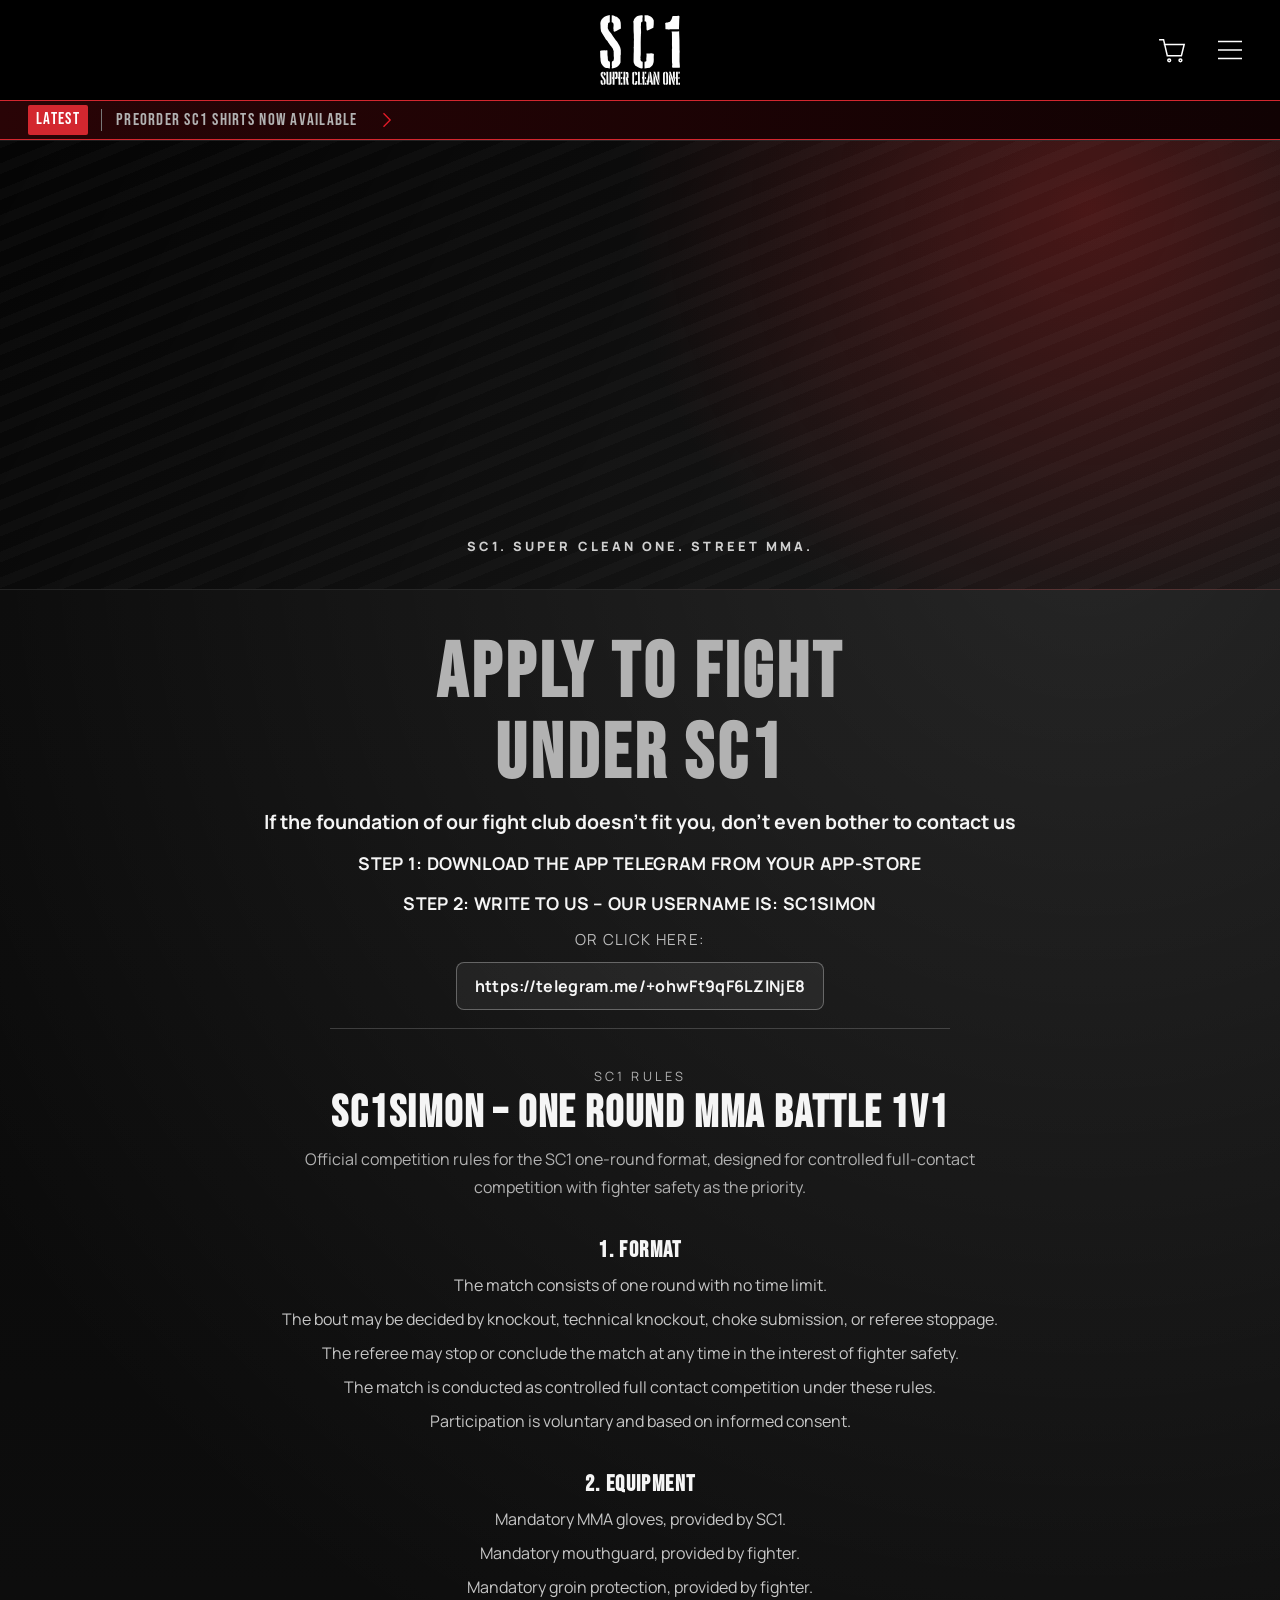
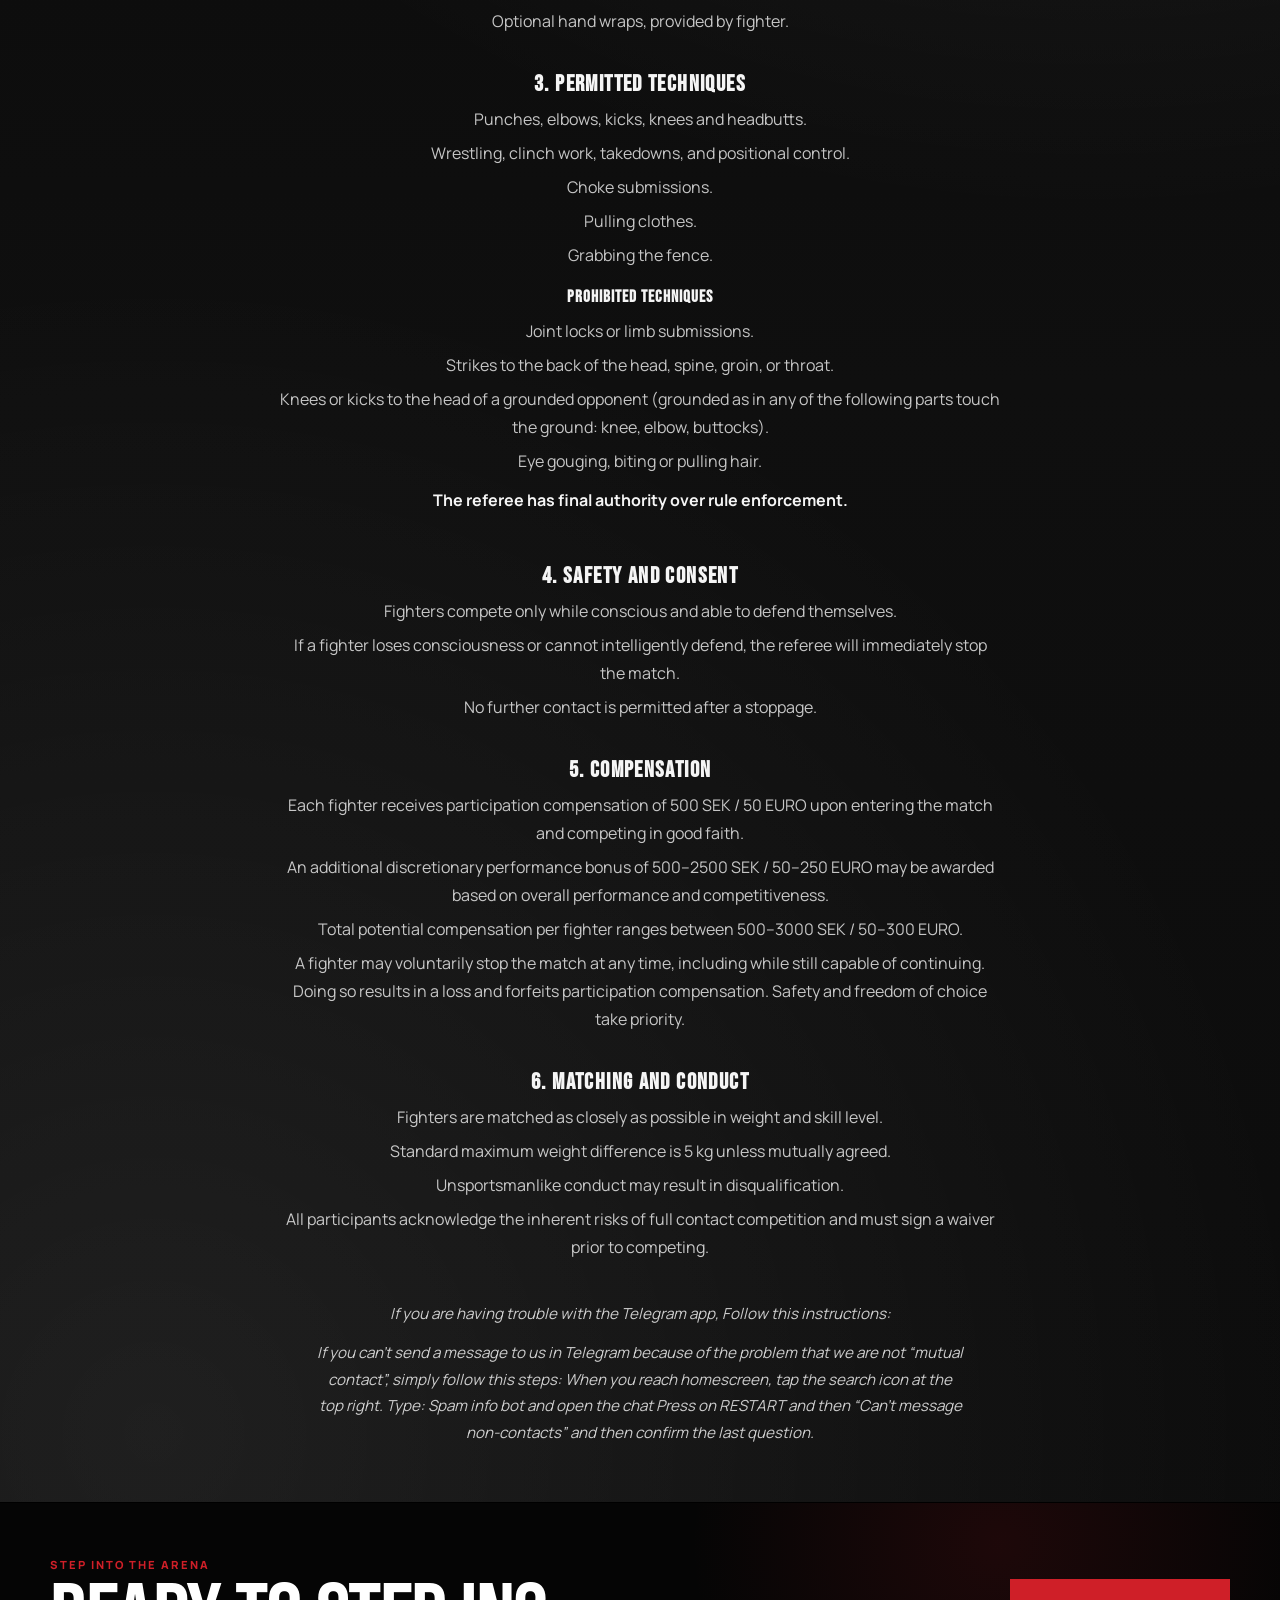
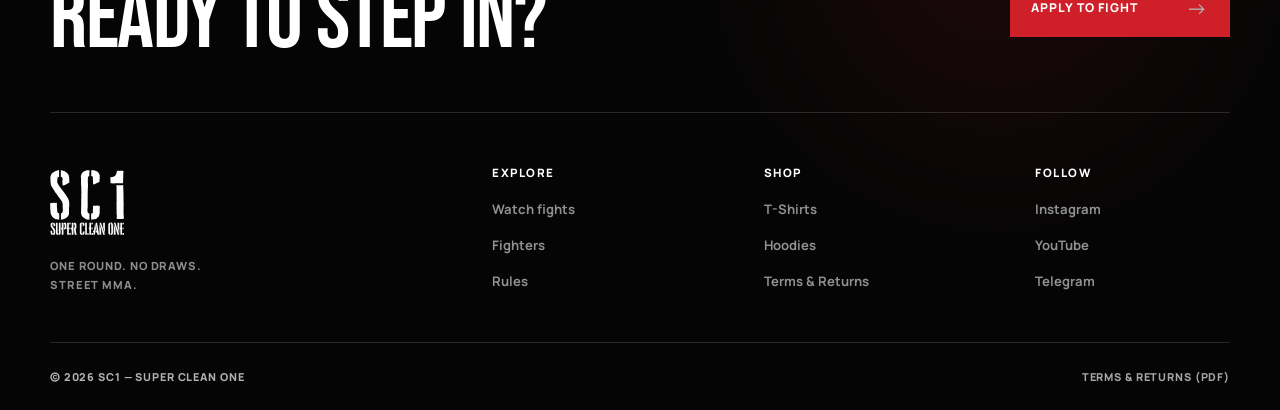
==== commit 85707022: "Add files via upload" ====
--- a/apply.html
+++ b/apply.html
@@ -37,7 +37,7 @@
 			href="https://fonts.googleapis.com/css2?family=Bebas+Neue&family=Cinzel:wght@600;700;800&family=Manrope:wght@400;500;600;700;800&display=swap"
 			rel="stylesheet"
 		/>
-		<link rel="stylesheet" href="style.css?v=20260826menu1" />
+		<link rel="stylesheet" href="style.css?v=20261109rulesplain2" />
 		<link rel="icon" href="favicon.ico" type="image/x-icon" />
 		<link rel="prefetch" href="index.html" as="document" />
 		<script type="application/ld+json">
@@ -218,19 +218,6 @@
 				margin: 6px 0;
 			}
 
-			.apply-rules-btn {
-				display: inline-flex;
-				align-items: center;
-				justify-content: center;
-				padding: 12px 22px;
-				border-radius: 8px;
-				border: 1px solid rgba(255, 255, 255, 0.32);
-				background: rgba(255, 255, 255, 0.04);
-				font-weight: 800;
-				letter-spacing: 0.1em;
-				text-transform: uppercase;
-			}
-
 			.apply-help {
 				margin: 0;
 				max-width: 72ch;
@@ -275,7 +262,86 @@
 					<p class="apply-or">or click here:</p>
 					<a class="apply-link" href="https://telegram.me/+ohwFt9qF6LZlNjE8" target="_blank" rel="noopener noreferrer">https://telegram.me/+ohwFt9qF6LZlNjE8</a>
 					<hr class="apply-divider" />
-					<a class="apply-rules-btn" href="index.html#about">RULES</a>
+					<section class="about-shell about-shell--inline" id="apply-rules" aria-labelledby="apply-rules-title">
+						<div class="about-hero-card">
+							<p class="about-eyebrow">SC1 Rules</p>
+							<h2 id="apply-rules-title">sc1simon – ONE ROUND MMA BATTLE 1v1</h2>
+							<p class="about-intro">Official competition rules for the SC1 one-round format, designed for controlled full-contact competition with fighter safety as the priority.</p>
+						</div>
+						<div class="about-quick-nav" aria-label="SC1 rules sections">
+							<button class="about-quick-link" type="button" data-about-target="about-format">Format</button>
+							<button class="about-quick-link" type="button" data-about-target="about-equipment">Equipment</button>
+							<button class="about-quick-link" type="button" data-about-target="about-techniques">Techniques</button>
+							<button class="about-quick-link" type="button" data-about-target="about-safety">Safety</button>
+							<button class="about-quick-link" type="button" data-about-target="about-compensation">Compensation</button>
+							<button class="about-quick-link" type="button" data-about-target="about-conduct">Conduct</button>
+						</div>
+						<div class="about-grid">
+							<article class="about-card about-card--feature" id="about-format">
+								<h2>1. Format</h2>
+								<ul>
+									<li>The match consists of one round with no time limit.</li>
+									<li>The bout may be decided by knockout, technical knockout, choke submission, or referee stoppage.</li>
+									<li>The referee may stop or conclude the match at any time in the interest of fighter safety.</li>
+									<li>The match is conducted as controlled full contact competition under these rules.</li>
+									<li>Participation is voluntary and based on informed consent.</li>
+								</ul>
+							</article>
+							<article class="about-card about-card--side" id="about-equipment">
+								<h2>2. Equipment</h2>
+								<ul>
+									<li>Mandatory MMA gloves, provided by SC1.</li>
+									<li>Mandatory mouthguard, provided by fighter.</li>
+									<li>Mandatory groin protection, provided by fighter.</li>
+									<li>Optional hand wraps, provided by fighter.</li>
+								</ul>
+							</article>
+							<article class="about-card about-card--feature" id="about-techniques">
+								<h2>3. Permitted Techniques</h2>
+								<ul>
+									<li>Punches, elbows, kicks, knees and headbutts.</li>
+									<li>Wrestling, clinch work, takedowns, and positional control.</li>
+									<li>Choke submissions.</li>
+									<li>Pulling clothes.</li>
+									<li>Grabbing the fence.</li>
+								</ul>
+								<h3>Prohibited Techniques</h3>
+								<ul>
+									<li>Joint locks or limb submissions.</li>
+									<li>Strikes to the back of the head, spine, groin, or throat.</li>
+									<li>Knees or kicks to the head of a grounded opponent (grounded as in any of the following parts touch the ground: knee, elbow, buttocks).</li>
+									<li>Eye gouging, biting or pulling hair.</li>
+								</ul>
+								<p class="about-note">The referee has final authority over rule enforcement.</p>
+							</article>
+							<article class="about-card about-card--side" id="about-safety">
+								<h2>4. Safety and Consent</h2>
+								<ul>
+									<li>Fighters compete only while conscious and able to defend themselves.</li>
+									<li>If a fighter loses consciousness or cannot intelligently defend, the referee will immediately stop the match.</li>
+									<li>No further contact is permitted after a stoppage.</li>
+								</ul>
+							</article>
+							<article class="about-card" id="about-compensation">
+								<h2>5. Compensation</h2>
+								<ul>
+									<li>Each fighter receives participation compensation of 500 SEK / 50 EURO upon entering the match and competing in good faith.</li>
+									<li>An additional discretionary performance bonus of 500–2500 SEK / 50–250 EURO may be awarded based on overall performance and competitiveness.</li>
+									<li>Total potential compensation per fighter ranges between 500–3000 SEK / 50–300 EURO.</li>
+									<li>A fighter may voluntarily stop the match at any time, including while still capable of continuing. Doing so results in a loss and forfeits participation compensation. Safety and freedom of choice take priority.</li>
+								</ul>
+							</article>
+							<article class="about-card" id="about-conduct">
+								<h2>6. Matching and Conduct</h2>
+								<ul>
+									<li>Fighters are matched as closely as possible in weight and skill level.</li>
+									<li>Standard maximum weight difference is 5 kg unless mutually agreed.</li>
+									<li>Unsportsmanlike conduct may result in disqualification.</li>
+									<li>All participants acknowledge the inherent risks of full contact competition and must sign a waiver prior to competing.</li>
+								</ul>
+							</article>
+						</div>
+					</section>
 					<p class="apply-help"><em>If you are having trouble with the Telegram app, Follow this instructions:</em></p>
 					<p class="apply-help"><em>If you can’t send a message to us in Telegram because of the problem that we are not “mutual contact”, simply follow this steps: When you reach homescreen, tap the search icon at the top right. Type: Spam info bot and open the chat Press on RESTART and then “Can’t message non-contacts” and then confirm the last question.</em></p>
 				</section>
@@ -284,6 +350,6 @@
 
 		<script src="sc1-config.js"></script>
     <script src="navigation.js?v=20260930nav4"></script>
-    <script src="app.js?v=20260930nav2"></script>
+    <script src="app.js?v=20261109rulesinline1"></script>
 	</body>
 </html>
--- a/style.css
+++ b/style.css
@@ -673,6 +673,18 @@
   align-items: center;
   gap: 16px;
 }
+
+.about-shell--inline {
+  width: 100%;
+  padding: 18px 0 24px;
+  scroll-margin-top: 120px;
+}
+
+.about-shell--inline .about-hero-card,
+.about-shell--inline .about-quick-nav,
+.about-shell--inline .about-grid {
+  width: min(100%, 980px);
+}
 @media (max-width: 600px) {
   .apply-intro {
     padding: 0 16px;
@@ -719,7 +731,8 @@
   text-align: left;
 }
 
-.about-hero-card h1 {
+.about-hero-card h1,
+.about-hero-card h2 {
   margin: 0 0 10px;
   font-family: "Bebas Neue", Impact, sans-serif;
   font-size: clamp(2.5rem, 4.8vw, 4.25rem);
@@ -731,6 +744,11 @@
   overflow: visible;
   text-overflow: clip;
   max-width: 11ch;
+}
+
+.about-shell--inline .about-hero-card h2 {
+  font-size: clamp(1.8rem, 3.8vw, 3rem);
+  max-width: none;
 }
 
 .about-intro {
@@ -925,19 +943,6 @@
   margin: 6px 0;
 }
 
-.apply-rules-btn {
-  display: inline-flex;
-  align-items: center;
-  justify-content: center;
-  padding: 12px 22px;
-  border-radius: 8px;
-  border: 1px solid rgba(255, 255, 255, 0.32);
-  background: rgba(255, 255, 255, 0.04);
-  font-weight: 800;
-  letter-spacing: 0.1em;
-  text-transform: uppercase;
-}
-
 .apply-help {
   margin: 0;
   max-width: 72ch;
@@ -1527,77 +1532,6 @@
   height: 100%;
   border: 0;
   display: block;
-}
-
-.rules-modal[hidden] {
-  display: none;
-}
-
-.rules-modal {
-  position: fixed;
-  inset: 0;
-  z-index: 220;
-  display: grid;
-  place-items: center;
-  padding: 14px;
-}
-
-.rules-modal-backdrop {
-  position: absolute;
-  inset: 0;
-  background: rgba(0, 0, 0, 0.78);
-}
-
-.rules-modal-dialog {
-  position: relative;
-  z-index: 1;
-  width: min(720px, calc(100vw - 24px));
-  max-height: min(82vh, 820px);
-  overflow: auto;
-  border: 1px solid rgba(209, 36, 36, 0.95);
-  border-radius: 10px;
-  background: linear-gradient(180deg, rgba(22, 22, 22, 0.98), rgba(9, 9, 9, 0.98));
-  box-shadow: 0 36px 80px rgba(0, 0, 0, 0.62), 0 0 0 1px rgba(209, 36, 36, 0.5) inset;
-}
-
-.rules-modal-head {
-  display: flex;
-  align-items: center;
-  justify-content: space-between;
-  gap: 12px;
-  padding: 16px 18px;
-  border-bottom: 1px solid rgba(209, 36, 36, 0.72);
-}
-
-.rules-modal-head h2 {
-  margin: 0;
-  font-size: clamp(1.4rem, 2vw, 1.9rem);
-  letter-spacing: 0.04em;
-}
-
-.rules-modal-close {
-  border: 1px solid rgba(209, 36, 36, 0.95);
-  border-radius: 8px;
-  background: rgba(209, 36, 36, 0.16);
-  color: var(--ink);
-  min-width: 42px;
-  min-height: 38px;
-  font: inherit;
-  font-size: 1rem;
-  font-weight: 800;
-  cursor: pointer;
-}
-
-.rules-modal-body {
-  display: grid;
-  gap: 12px;
-  padding: 18px;
-}
-
-.rules-modal-body p {
-  margin: 0;
-  color: rgba(245, 245, 245, 0.9);
-  line-height: 1.7;
 }
 
 .feature-card,
@@ -2919,7 +2853,8 @@
     margin-bottom: 6px;
   }
 
-  .about-hero-card h1 {
+  .about-hero-card h1,
+  .about-hero-card h2 {
     font-size: clamp(1.7rem, 9vw, 2.45rem);
     line-height: 0.95;
     letter-spacing: 0.03em;
@@ -3581,7 +3516,7 @@
   font-family: "Manrope", sans-serif;
   font-size: clamp(1rem, 1.3vw, 1.22rem);
   font-weight: 500;
-  line-height: 1.52;
+  line-height: 1.4;
 }
 
 .app-view[data-view="home"] .hero-actions {
@@ -4170,3 +4105,76 @@
   display: none !important;
 }
 
+/* The Rules block on Apply is a centered text section, not a set of cards. */
+.about-shell--inline {
+  width: min(100%, 900px);
+  margin: 0 auto;
+  padding: 20px 0 28px;
+  display: grid;
+  justify-items: center;
+  gap: clamp(24px, 4vw, 38px);
+  text-align: center;
+}
+
+.about-shell--inline .about-hero-card,
+.about-shell--inline .about-card {
+  width: 100%;
+  border: 0;
+  border-radius: 0;
+  padding: 0;
+  background: transparent;
+  box-shadow: none;
+  text-align: center;
+}
+
+.about-shell--inline .about-eyebrow,
+.about-shell--inline .about-hero-card h2,
+.about-shell--inline .about-intro,
+.about-shell--inline .about-card h2,
+.about-shell--inline .about-card h3,
+.about-shell--inline .about-note {
+  max-width: 72ch;
+  margin-left: auto;
+  margin-right: auto;
+  text-align: center;
+}
+
+.about-shell--inline .about-hero-card h2 {
+  font-size: clamp(1.8rem, 4vw, 2.8rem);
+}
+
+.about-shell--inline .about-quick-nav {
+  display: none;
+}
+
+.about-shell--inline .about-grid {
+  width: 100%;
+  display: grid;
+  grid-template-columns: minmax(0, 1fr);
+  gap: clamp(24px, 4vw, 38px);
+}
+
+.about-shell--inline .about-card,
+.about-shell--inline .about-card--feature,
+.about-shell--inline .about-card--side {
+  grid-column: 1 / -1;
+}
+
+.about-shell--inline .about-card ul {
+  margin: 10px auto 0;
+  padding: 0;
+  list-style: none;
+  max-width: 72ch;
+  color: rgba(255, 255, 255, 0.76);
+  line-height: 1.75;
+}
+
+.about-shell--inline .about-card li + li {
+  margin-top: 6px;
+}
+
+.about-shell--inline .about-card h3 {
+  border: 0;
+  padding-top: 0;
+}
+
